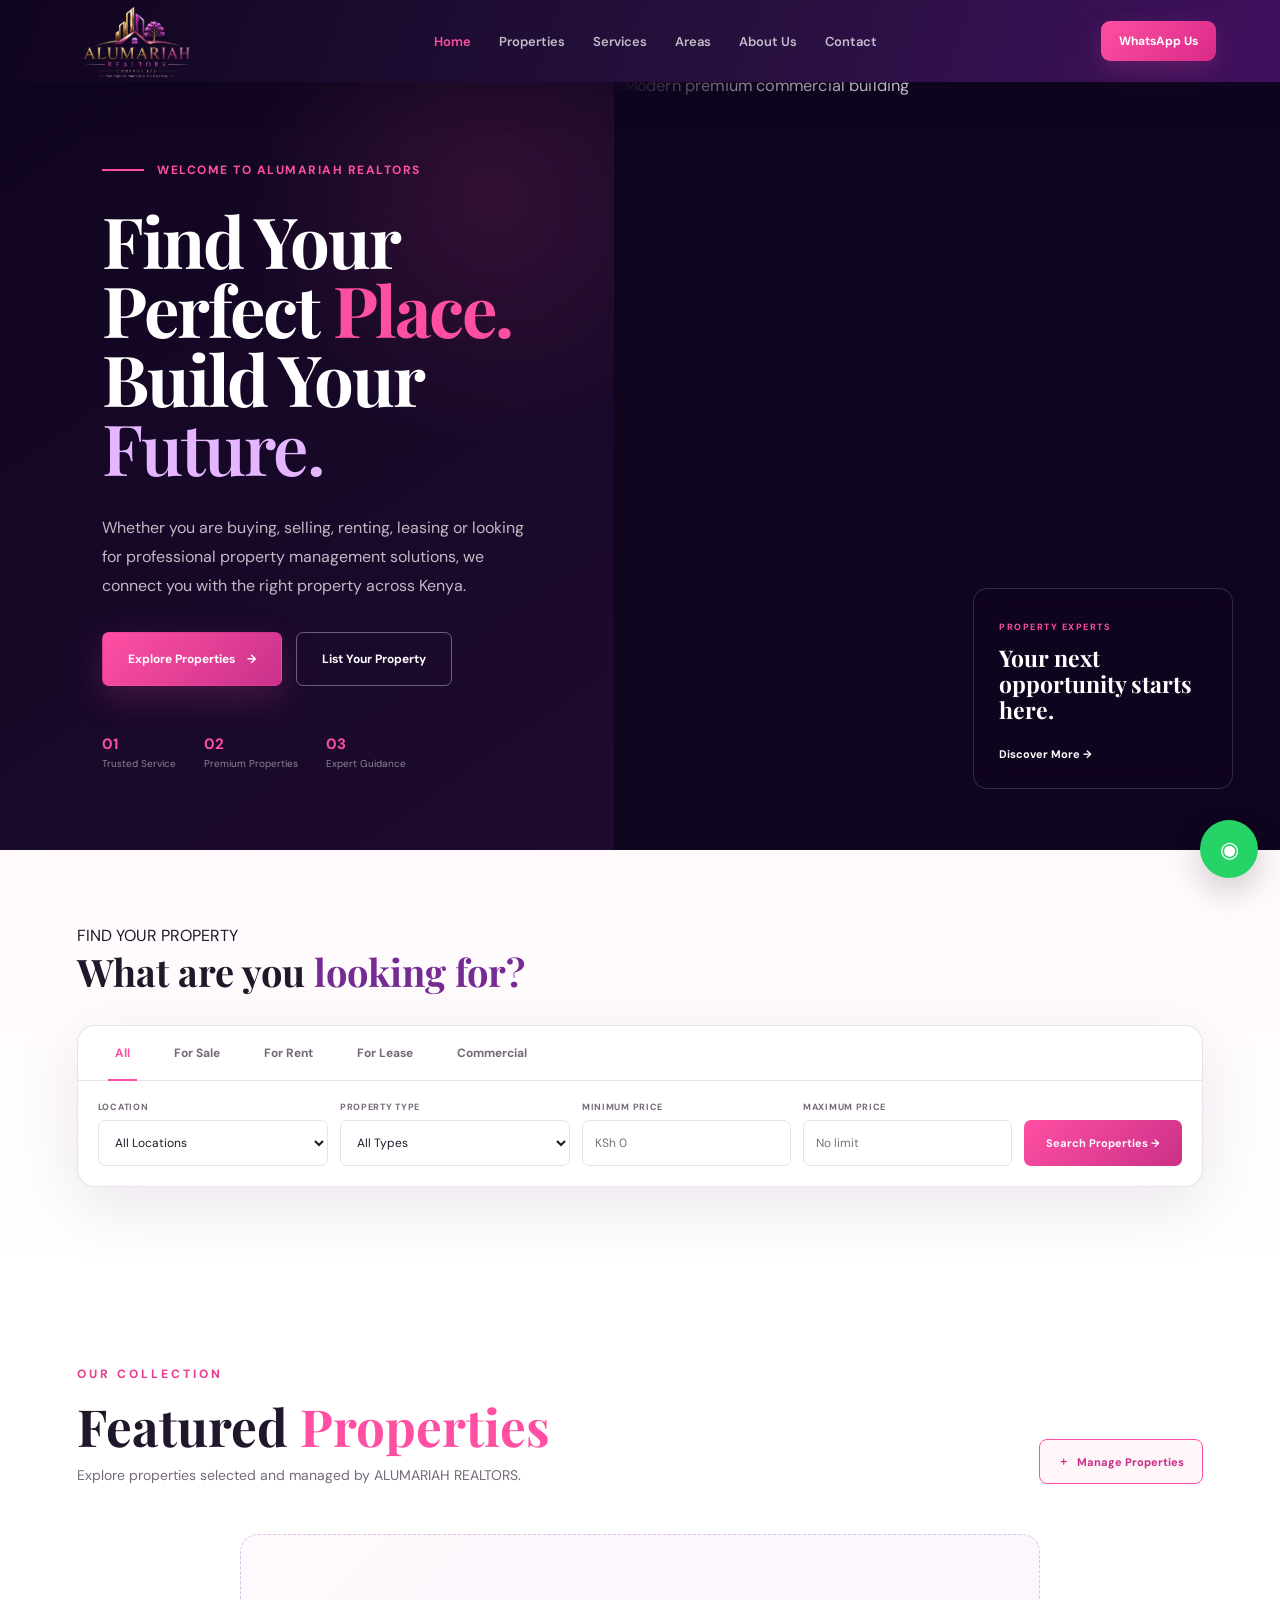
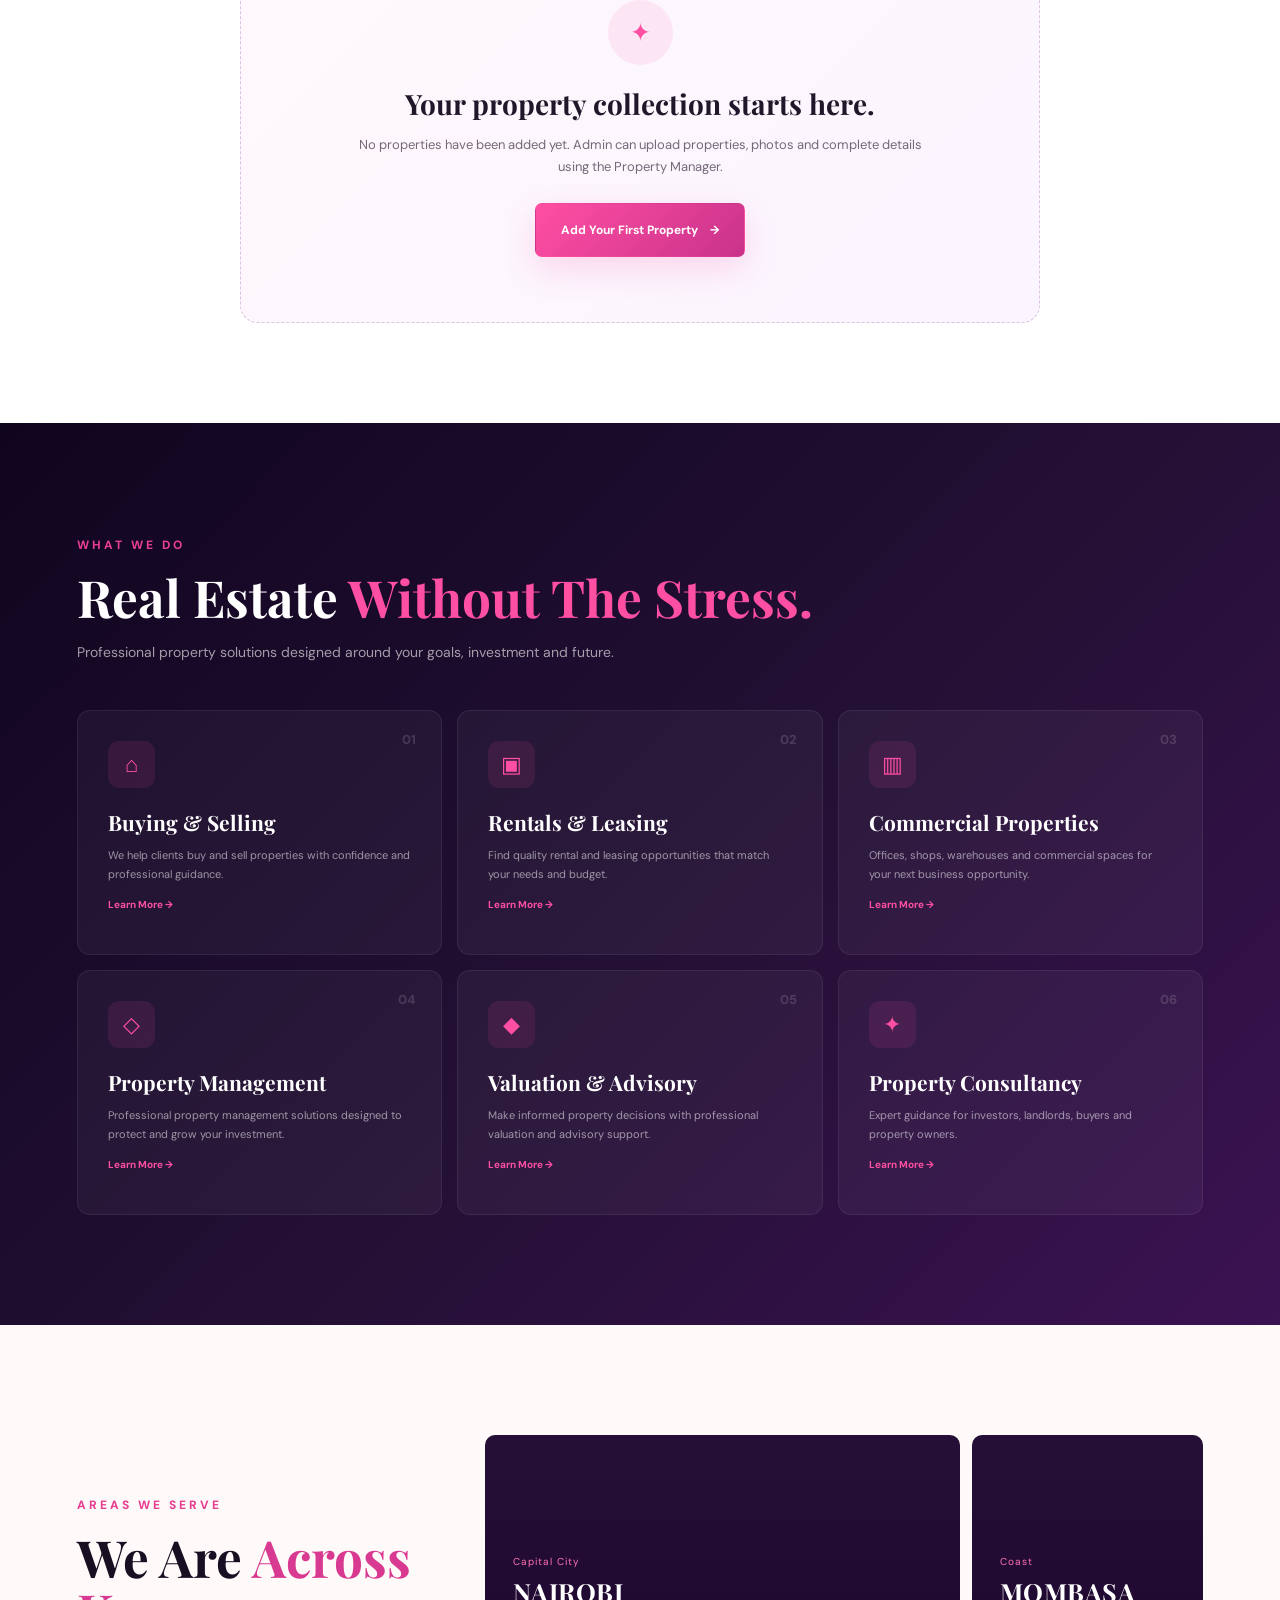
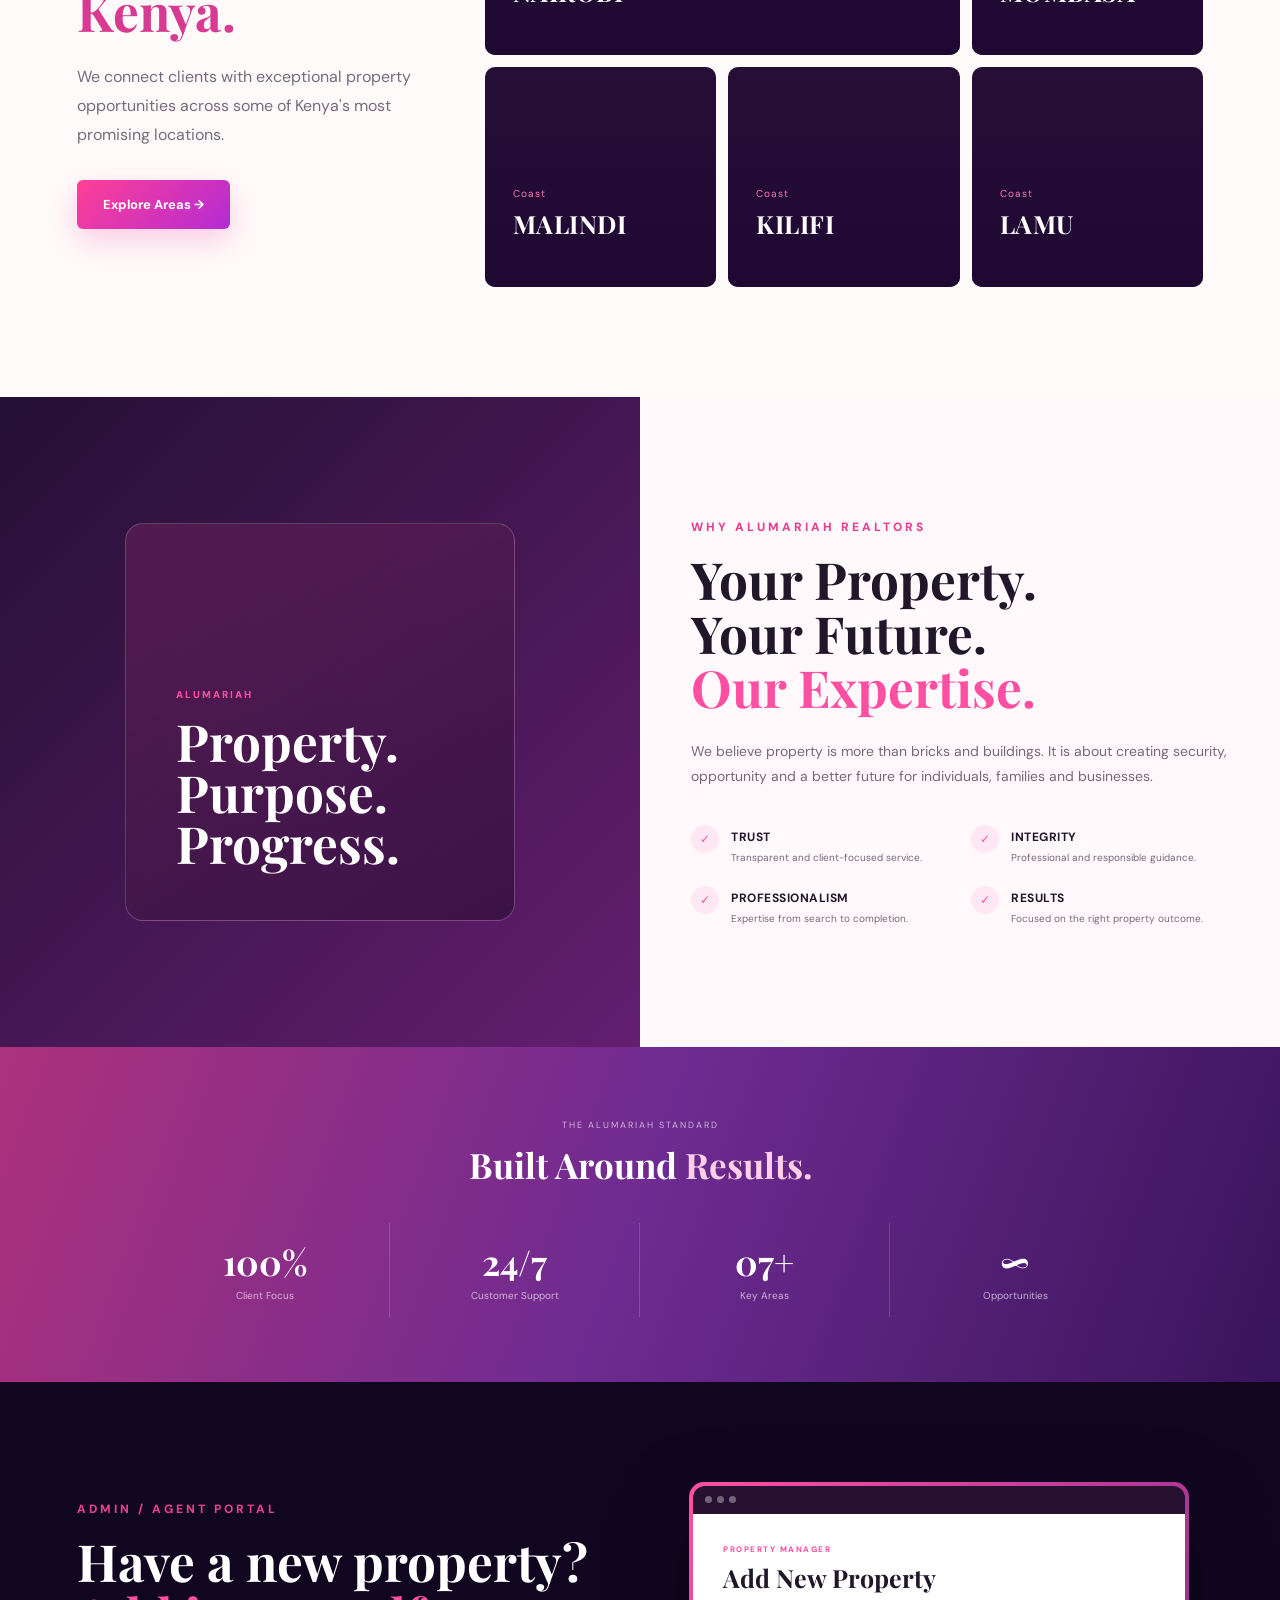
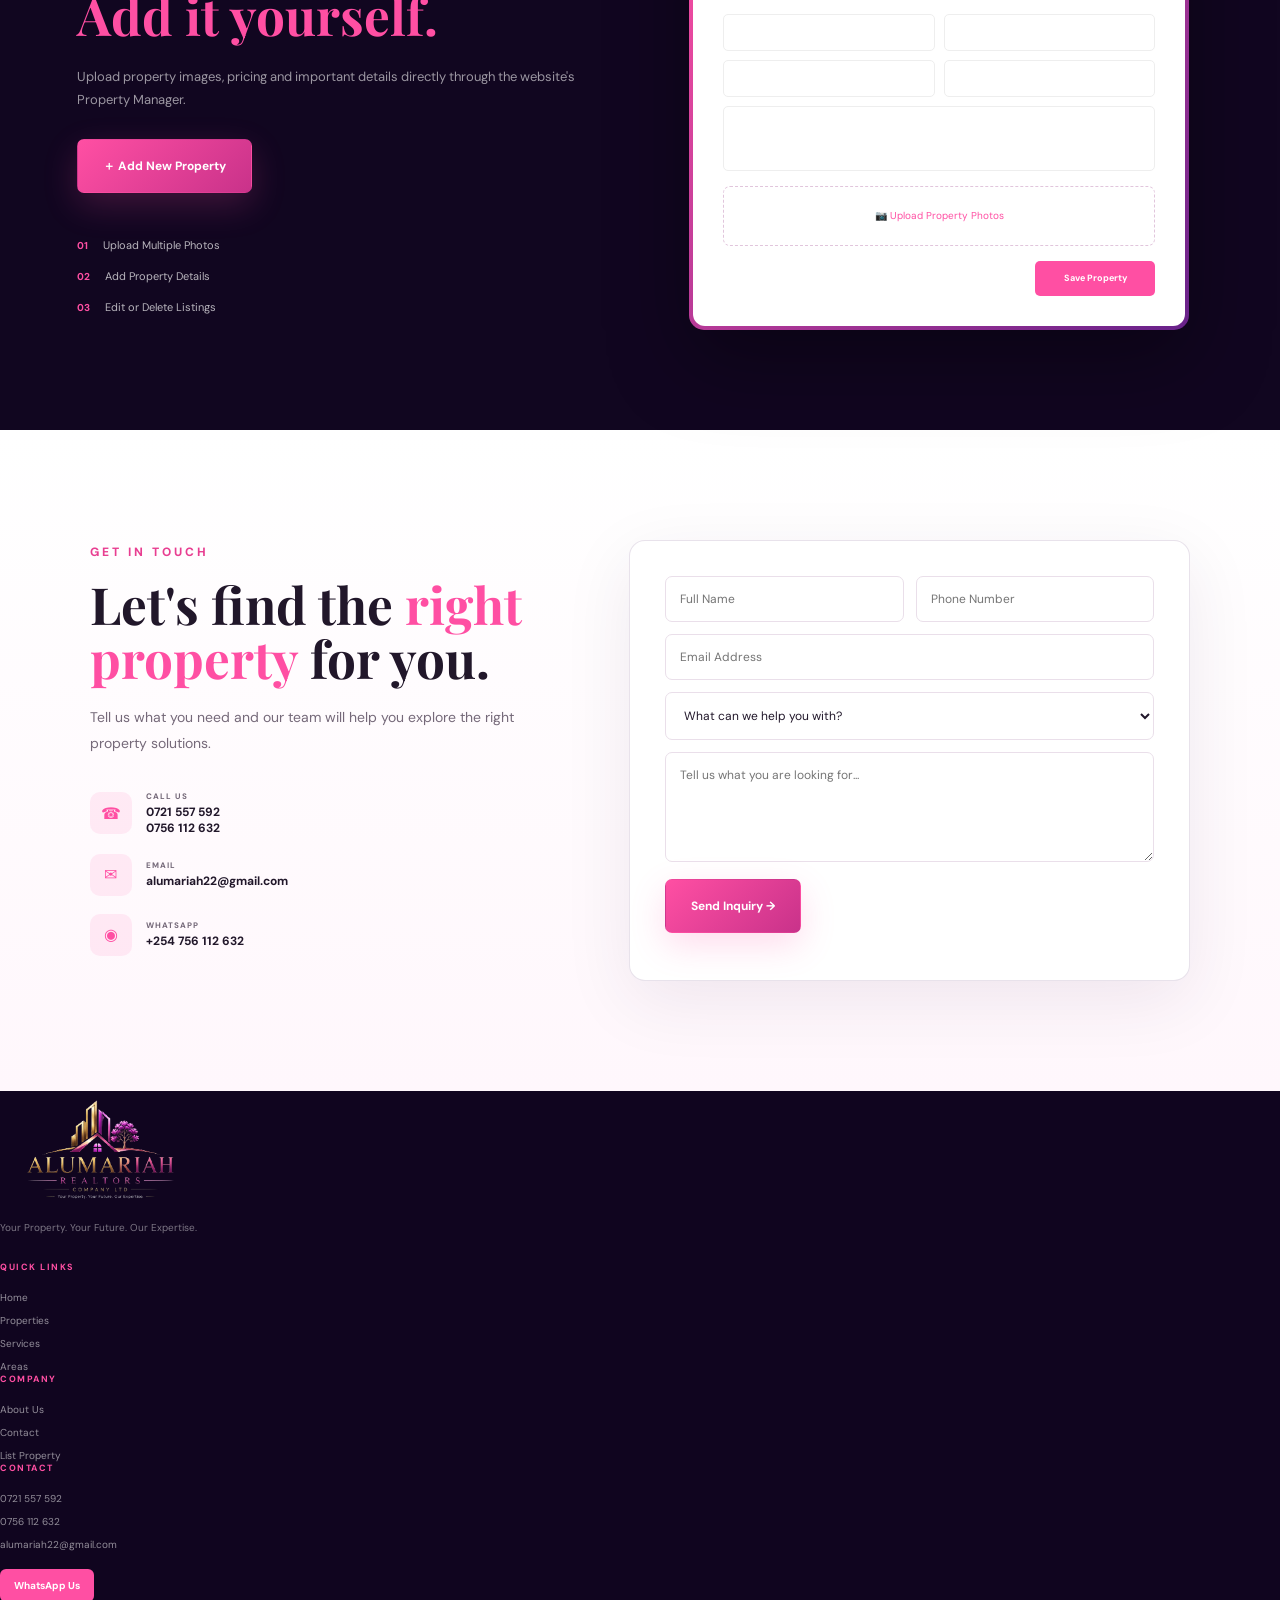
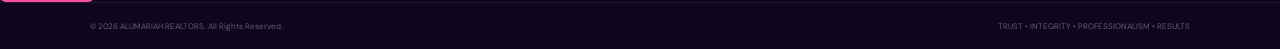
==== index.html @ 4ef28b5b "Add files via upload" ====
<!DOCTYPE html>
<html lang="en">
<head>
    <meta charset="UTF-8">

    <meta name="viewport" content="width=device-width, initial-scale=1.0">

    <meta
        name="description"
        content="ALUMARIAH REALTORS — Your Property. Your Future. Our Expertise."
    >

    <title>ALUMARIAH REALTORS | Premium Real Estate</title>

    <link rel="preconnect" href="https://fonts.googleapis.com">
    <link rel="preconnect" href="https://fonts.gstatic.com" crossorigin>

    <link
        href="https://fonts.googleapis.com/css2?family=DM+Sans:wght@400;500;600;700&family=Playfair+Display:wght@500;600;700&display=swap"
        rel="stylesheet"
    >

    <link rel="stylesheet" href="style.css">
</head>

<body>

<!-- =========================================================
     HEADER
========================================================= -->

<header class="site-header">
  
    <a href="index.html" class="brand-logo">
        <img src="ASSETS/alumariah-logo.png" alt="ALUMARIAH REALTORS">

    </a>

    <nav class="desktop-nav">

        <a href="#home" class="active">Home</a>
        <a href="#properties">Properties</a>
        <a href="#services">Services</a>
        <a href="#areas">Areas</a>
        <a href="#about">About Us</a>
        <a href="#contact">Contact</a>

    </nav>

    <div class="header-actions">

        <a
            href="https://wa.me/254756112632"
            target="_blank"
            class="header-whatsapp"
        >
            WhatsApp Us
        </a>

        <button
            class="menu-button"
            id="menuButton"
            aria-label="Open Menu"
        >
            ☰
        </button>

    </div>

</header>


<!-- MOBILE NAVIGATION -->

<div class="mobile-menu" id="mobileMenu">

    <button class="mobile-close" id="mobileClose">×</button>

    <a href="#home">Home</a>
    <a href="#properties">Properties</a>
    <a href="#services">Services</a>
    <a href="#areas">Areas</a>
    <a href="#about">About Us</a>
    <a href="#contact">Contact</a>

    <button
        class="mobile-admin-button"
        onclick="openAdminPanel()"
    >
        Admin / Manage Properties
    </button>

</div>


<!-- =========================================================
     HERO
========================================================= -->

<main>

<section class="hero" id="home">

    <div class="hero-content">

        <div class="hero-label">
            <span></span>
            WELCOME TO ALUMARIAH REALTORS
        </div>

        <h1>
            Find Your
            <br>
            Perfect <span>Place.</span>
            <br>
            Build Your
            <br>
            <strong>Future.</strong>
        </h1>

        <p>
            Whether you are buying, selling, renting, leasing or looking
            for professional property management solutions, we connect
            you with the right property across Kenya.
        </p>

        <div class="hero-buttons">

            <a href="#properties" class="button button-primary">
                Explore Properties
                <span>→</span>
            </a>

            <a href="#contact" class="button button-outline">
                List Your Property
            </a>

        </div>

        <div class="hero-trust">

            <div>
                <strong>01</strong>
                <span>Trusted Service</span>
            </div>

            <div>
                <strong>02</strong>
                <span>Premium Properties</span>
            </div>

            <div>
                <strong>03</strong>
                <span>Expert Guidance</span>
            </div>

        </div>

    </div>


    <div class="hero-image">

        <!--
            This is the premium hero building image.

            You can later replace the URL with:
            ASSETS/hero-industrial.jpg
        -->

        <img
            src="https://images.unsplash.com/photo-1486406146926-c627a92ad1ab?auto=format&fit=crop&w=1800&q=90"
            alt="Modern premium commercial building"
        >

        <div class="hero-image-overlay"></div>

        <div class="hero-image-card">

            <span>PROPERTY EXPERTS</span>

            <strong>
                Your next
                <br>
                opportunity starts here.
            </strong>

            <a href="#properties">
                Discover More →
            </a>

        </div>

    </div>

</section>


<!-- =========================================================
     SEARCH
========================================================= -->

<section class="search-section">

    <div class="search-heading">

        <span>FIND YOUR PROPERTY</span>

        <h2>
            What are you
            <em>looking for?</em>
        </h2>

    </div>

    <div class="search-box">

        <div class="search-tabs">

            <button class="search-tab active" data-mode="all">
                All
            </button>

            <button class="search-tab" data-mode="sale">
                For Sale
            </button>

            <button class="search-tab" data-mode="rent">
                For Rent
            </button>

            <button class="search-tab" data-mode="lease">
                For Lease
            </button>

            <button class="search-tab" data-mode="commercial">
                Commercial
            </button>

        </div>

        <div class="search-fields">

            <div class="field">

                <label>Location</label>

                <select id="searchLocation">

                    <option value="">All Locations</option>

                    <option>Nairobi</option>
                    <option>Mombasa</option>
                    <option>Malindi</option>
                    <option>Kilifi</option>
                    <option>Lamu</option>
                    <option>Loitoktok</option>
                    <option>Machakos</option>

                </select>

            </div>


            <div class="field">

                <label>Property Type</label>

                <select id="searchType">

                    <option value="">All Types</option>

                    <option>Residential</option>
                    <option>Apartment</option>
                    <option>Commercial</option>
                    <option>Land</option>
                    <option>Office</option>
                    <option>Warehouse</option>

                </select>

            </div>


            <div class="field">

                <label>Minimum Price</label>

                <input
                    type="number"
                    id="searchMinPrice"
                    placeholder="KSh 0"
                >

            </div>


            <div class="field">

                <label>Maximum Price</label>

                <input
                    type="number"
                    id="searchMaxPrice"
                    placeholder="No limit"
                >

            </div>


            <button
                class="search-button"
                onclick="runSearch()"
            >
                Search Properties
                <span>→</span>
            </button>

        </div>

    </div>

</section>


<!-- =========================================================
     PROPERTIES
========================================================= -->

<section class="properties-section" id="properties">

    <div class="section-top">

        <div>

            <div class="section-label">
                OUR COLLECTION
            </div>

            <h2>
                Featured
                <span>Properties</span>
            </h2>

            <p>
                Explore properties selected and managed by
                ALUMARIAH REALTORS.
            </p>

        </div>

        <button
            class="admin-button"
            onclick="openAdminPanel()"
        >
            <span>＋</span>
            Manage Properties
        </button>

    </div>


    <!-- PROPERTY GRID -->

    <div
        class="property-grid"
        id="propertyGrid"
    ></div>


    <!-- EMPTY STATE -->

    <div
        class="empty-properties"
        id="emptyProperties"
    >

        <div class="empty-icon">
            ✦
        </div>

        <h3>
            Your property collection starts here.
        </h3>

        <p>
            No properties have been added yet.
            Admin can upload properties, photos and
            complete details using the Property Manager.
        </p>

        <button
            class="button button-primary"
            onclick="openAdminPanel()"
        >
            Add Your First Property
            <span>→</span>
        </button>

    </div>

</section>


<!-- =========================================================
     SERVICES
========================================================= -->

<section class="services-section" id="services">

    <div class="section-intro">

        <div class="section-label">
            WHAT WE DO
        </div>

        <h2>
            Real Estate
            <span>Without The Stress.</span>
        </h2>

        <p>
            Professional property solutions designed around
            your goals, investment and future.
        </p>

    </div>


    <div class="services-grid">

        <article class="service-card">

            <div class="service-number">01</div>

            <div class="service-icon">⌂</div>

            <h3>Buying & Selling</h3>

            <p>
                We help clients buy and sell properties
                with confidence and professional guidance.
            </p>

            <a href="#contact">
                Learn More →
            </a>

        </article>


        <article class="service-card">

            <div class="service-number">02</div>

            <div class="service-icon">▣</div>

            <h3>Rentals & Leasing</h3>

            <p>
                Find quality rental and leasing opportunities
                that match your needs and budget.
            </p>

            <a href="#contact">
                Learn More →
            </a>

        </article>


        <article class="service-card">

            <div class="service-number">03</div>

            <div class="service-icon">▥</div>

            <h3>Commercial Properties</h3>

            <p>
                Offices, shops, warehouses and commercial
                spaces for your next business opportunity.
            </p>

            <a href="#contact">
                Learn More →
            </a>

        </article>


        <article class="service-card">

            <div class="service-number">04</div>

            <div class="service-icon">◇</div>

            <h3>Property Management</h3>

            <p>
                Professional property management solutions
                designed to protect and grow your investment.
            </p>

            <a href="#contact">
                Learn More →
            </a>

        </article>


        <article class="service-card">

            <div class="service-number">05</div>

            <div class="service-icon">◆</div>

            <h3>Valuation & Advisory</h3>

            <p>
                Make informed property decisions with
                professional valuation and advisory support.
            </p>

            <a href="#contact">
                Learn More →
            </a>

        </article>


        <article class="service-card">

            <div class="service-number">06</div>

            <div class="service-icon">✦</div>

            <h3>Property Consultancy</h3>

            <p>
                Expert guidance for investors, landlords,
                buyers and property owners.
            </p>

            <a href="#contact">
                Learn More →
            </a>

        </article>

    </div>

</section>

<!-- =========================
     AREAS WE SERVE
========================= -->
<section class="areas-section" id="areas">

    <div class="areas-intro">
        <span class="section-label">AREAS WE SERVE</span>

        <h2>
            We Are <span>Across Kenya.</span>
        </h2>

        <p>
            We connect clients with exceptional property opportunities
            across some of Kenya's most promising locations.
        </p>

        <a href="#contact" class="pink-btn">
            Explore Areas →
        </a>
    </div>


    <div class="areas-grid">

        <!-- NAIROBI -->
        <a href="#properties"
           class="area-card area-nairobi">

            <div class="area-overlay"></div>

            <div class="area-content">
                <small>Capital City</small>
                <h3>NAIROBI</h3>
                <span>Explore Properties →</span>
            </div>

        </a>


        <!-- MOMBASA -->
        <a href="#properties"
           class="area-card area-mombasa">

            <div class="area-overlay"></div>

            <div class="area-content">
                <small>Coast</small>
                <h3>MOMBASA</h3>
                <span>Explore Properties →</span>
            </div>

        </a>


        <!-- MALINDI -->
        <a href="#properties"
           class="area-card area-malindi">

            <div class="area-overlay"></div>

            <div class="area-content">
                <small>Coast</small>
                <h3>MALINDI</h3>
                <span>Explore Properties →</span>
            </div>

        </a>


        <!-- KILIFI -->
        <a href="#properties"
           class="area-card area-kilifi">

            <div class="area-overlay"></div>

            <div class="area-content">
                <small>Coast</small>
                <h3>KILIFI</h3>
                <span>Explore Properties →</span>
            </div>

        </a>


        <!-- LAMU -->
        <a href="#properties"
           class="area-card area-lamu">

            <div class="area-overlay"></div>

            <div class="area-content">
                <small>Coast</small>
                <h3>LAMU</h3>
                <span>Explore Properties →</span>
            </div>

        </a>


    </div>

</section>
<!-- =========================================================
     WHY US
========================================================= -->

<section class="why-section" id="about">

    <div class="why-visual">

        <div class="visual-box">

            <span>ALUMARIAH</span>

            <strong>
                Property.
                <br>
                Purpose.
                <br>
                Progress.
            </strong>

        </div>

    </div>


    <div class="why-copy">

        <div class="section-label">
            WHY ALUMARIAH REALTORS
        </div>

        <h2>
            Your Property.
            <br>
            Your Future.
            <br>
            <span>Our Expertise.</span>
        </h2>

        <p>
            We believe property is more than bricks and buildings.
            It is about creating security, opportunity and a better
            future for individuals, families and businesses.
        </p>


        <div class="values">

            <div class="value">

                <div class="value-check">✓</div>

                <div>
                    <strong>Trust</strong>
                    <p>
                        Transparent and client-focused service.
                    </p>
                </div>

            </div>


            <div class="value">

                <div class="value-check">✓</div>

                <div>
                    <strong>Integrity</strong>
                    <p>
                        Professional and responsible guidance.
                    </p>
                </div>

            </div>


            <div class="value">

                <div class="value-check">✓</div>

                <div>
                    <strong>Professionalism</strong>
                    <p>
                        Expertise from search to completion.
                    </p>
                </div>

            </div>


            <div class="value">

                <div class="value-check">✓</div>

                <div>
                    <strong>Results</strong>
                    <p>
                        Focused on the right property outcome.
                    </p>
                </div>

            </div>

        </div>

    </div>

</section>


<!-- =========================================================
     STATS
========================================================= -->

<section class="stats-section">

    <div class="stats-heading">

        <span>THE ALUMARIAH STANDARD</span>

        <h2>
            Built Around
            <em>Results.</em>
        </h2>

    </div>


    <div class="stats-grid">

        <div>
            <strong>100%</strong>
            <span>Client Focus</span>
        </div>

        <div>
            <strong>24/7</strong>
            <span>Customer Support</span>
        </div>

        <div>
            <strong>07+</strong>
            <span>Key Areas</span>
        </div>

        <div>
            <strong>∞</strong>
            <span>Opportunities</span>
        </div>

    </div>

</section>


<!-- =========================================================
     ADMIN CTA
========================================================= -->

<section class="admin-section">

    <div class="admin-copy">

        <div class="section-label">
            ADMIN / AGENT PORTAL
        </div>

        <h2>
            Have a new property?
            <span>Add it yourself.</span>
        </h2>

        <p>
            Upload property images, pricing and important details
            directly through the website's Property Manager.
        </p>

        <button
            class="button button-primary"
            onclick="openAdminPanel()"
        >
            ＋ Add New Property
        </button>

        <div class="admin-features">

            <div>
                <strong>01</strong>
                <span>Upload Multiple Photos</span>
            </div>

            <div>
                <strong>02</strong>
                <span>Add Property Details</span>
            </div>

            <div>
                <strong>03</strong>
                <span>Edit or Delete Listings</span>
            </div>

        </div>

    </div>


    <div class="admin-preview">

        <div class="admin-window">

            <div class="window-top">

                <span></span>
                <span></span>
                <span></span>

            </div>

            <div class="window-content">

                <div class="fake-label">
                    PROPERTY MANAGER
                </div>

                <h3>
                    Add New Property
                </h3>

                <div class="fake-fields">

                    <div></div>
                    <div></div>
                    <div></div>
                    <div></div>
                    <div class="wide"></div>

                </div>

                <div class="fake-upload">
                    📷 Upload Property Photos
                </div>

                <div class="fake-button">
                    Save Property
                </div>

            </div>

        </div>

    </div>

</section>


<!-- =========================================================
     CONTACT
========================================================= -->

<section class="contact-section" id="contact">

    <div class="contact-copy">

        <div class="section-label">
            GET IN TOUCH
        </div>

        <h2>
            Let's find the
            <span>right property</span>
            for you.
        </h2>

        <p>
            Tell us what you need and our team will help
            you explore the right property solutions.
        </p>


        <div class="contact-details">

            <div>

                <span>☎</span>

                <div>
                    <small>CALL US</small>

                    <strong>
                        0721 557 592
                        <br>
                        0756 112 632
                    </strong>
                </div>

            </div>


            <div>

                <span>✉</span>

                <div>
                    <small>EMAIL</small>

                    <strong>
                        alumariah22@gmail.com
                    </strong>
                </div>

            </div>


            <div>

                <span>◉</span>

                <div>
                    <small>WHATSAPP</small>

                    <strong>
                        +254 756 112 632
                    </strong>
                </div>

            </div>

        </div>

    </div>


    <form class="contact-form" id="contactForm">

        <div class="form-two">

            <input
                type="text"
                id="contactName"
                placeholder="Full Name"
                required
            >

            <input
                type="tel"
                id="contactPhone"
                placeholder="Phone Number"
                required
            >

        </div>


        <input
            type="email"
            id="contactEmail"
            placeholder="Email Address"
        >


        <select id="contactNeed">

            <option value="">
                What can we help you with?
            </option>

            <option>Buying Property</option>
            <option>Selling Property</option>
            <option>Renting Property</option>
            <option>Leasing Property</option>
            <option>Commercial Property</option>
            <option>Property Management</option>
            <option>Listing My Property</option>

        </select>


        <textarea
            id="contactMessage"
            rows="5"
            placeholder="Tell us what you are looking for..."
        ></textarea>


        <button
            type="submit"
            class="button button-primary"
        >
            Send Inquiry →
        </button>

        <small id="contactStatus"></small>

    </form>

</section>

</main>


<!-- =========================================================
     FOOTER
========================================================= -->

<footer class="footer">

    <div class="footer-brand">

        <a href="index.html" class="footer-logo">
            <img 
                src="ASSETS/alumariah-logo.png" 
                alt="ALUMARIAH REALTORS COMPANY LTD"
            >
        </a>
    
        <p class="footer-tagline">
            Your Property. Your Future. Our Expertise.
        </p>
    
    </div>

        <div class="footer-column">

            <h4>QUICK LINKS</h4>

            <a href="#home">Home</a>
            <a href="#properties">Properties</a>
            <a href="#services">Services</a>
            <a href="#areas">Areas</a>

        </div>


        <div class="footer-column">

            <h4>COMPANY</h4>

            <a href="#about">About Us</a>
            <a href="#contact">Contact</a>
            <a href="#contact">List Property</a>

        </div>


        <div class="footer-column">

            <h4>CONTACT</h4>

            <p>0721 557 592</p>
            <p>0756 112 632</p>
            <p>alumariah22@gmail.com</p>

            <a
                href="https://wa.me/254756112632"
                target="_blank"
                class="footer-whatsapp"
            >
                WhatsApp Us
            </a>

        </div>

    </div>


    <div class="footer-bottom">

        <span>
            © 2026 ALUMARIAH REALTORS. All Rights Reserved.
        </span>

        <span>
            TRUST • INTEGRITY • PROFESSIONALISM • RESULTS
        </span>

    </div>

</footer>


<!-- =========================================================
     ADMIN PROPERTY MODAL
========================================================= -->

<div class="modal" id="adminModal">

    <div class="admin-modal">

        <button
            class="modal-close"
            onclick="closeAdminPanel()"
        >
            ×
        </button>


        <div class="modal-header">

            <div class="section-label">
                ADMIN / AGENT
            </div>

            <h2>
                Property
                <span>Manager</span>
            </h2>

            <p>
                Add and manage properties displayed on your website.
            </p>

        </div>


        <div class="admin-tabs">

            <button
                class="admin-tab active"
                id="addTab"
                onclick="showAddProperty()"
            >
                Add Property
            </button>

            <button
                class="admin-tab"
                id="manageTab"
                onclick="showManageProperties()"
            >
                Manage Listings
            </button>

        </div>


        <!-- ADD PROPERTY -->

        <div id="addPropertyArea">

            <form id="propertyForm">

                <div class="form-row">

                    <div class="form-group">

                        <label>Property Title *</label>

                        <input
                            type="text"
                            id="propertyTitle"
                            placeholder="e.g. Luxury 3 Bedroom Apartment"
                            required
                        >

                    </div>


                    <div class="form-group">

                        <label>Location *</label>

                        <input
                            type="text"
                            id="propertyLocation"
                            placeholder="e.g. Karen, Nairobi"
                            required
                        >

                    </div>

                </div>


                <div class="form-row">

                    <div class="form-group">

                        <label>Listing Type *</label>

                        <select id="propertyStatus" required>

                            <option value="For Sale">
                                For Sale
                            </option>

                            <option value="For Rent">
                                For Rent
                            </option>

                            <option value="For Lease">
                                For Lease
                            </option>

                            <option value="Land For Sale">
                                Land For Sale
                            </option>

                        </select>

                    </div>


                    <div class="form-group">

                        <label>Property Type *</label>

                        <select id="propertyType" required>

                            <option value="Residential">
                                Residential
                            </option>

                            <option value="Apartment">
                                Apartment
                            </option>

                            <option value="Commercial">
                                Commercial
                            </option>

                            <option value="Land">
                                Land
                            </option>

                            <option value="Office">
                                Office
                            </option>

                            <option value="Warehouse">
                                Warehouse
                            </option>

                        </select>

                    </div>

                </div>


                <div class="form-row three">

                    <div class="form-group">

                        <label>Price (KSh) *</label>

                        <input
                            type="number"
                            id="propertyPrice"
                            placeholder="8000000"
                            required
                        >

                    </div>


                    <div class="form-group">

                        <label>Bedrooms</label>

                        <input
                            type="number"
                            id="propertyBeds"
                            placeholder="2"
                            min="0"
                        >

                    </div>


                    <div class="form-group">

                        <label>Bathrooms</label>

                        <input
                            type="number"
                            id="propertyBaths"
                            placeholder="2"
                            min="0"
                        >

                    </div>

                </div>


                <div class="form-group">

                    <label>Property Size</label>

                    <input
                        type="text"
                        id="propertySize"
                        placeholder="e.g. 1,500 sq ft"
                    >

                </div>


                <div class="form-group">

                    <label>Description *</label>

                    <textarea
                        id="propertyDescription"
                        rows="5"
                        placeholder="Write a detailed description of the property..."
                        required
                    ></textarea>

                </div>


                <!-- IMAGE UPLOAD -->

                <div class="form-group">

                    <label>
                        Property Photos *
                    </label>

                    <label class="upload-area">

                        <input
                            type="file"
                            id="propertyImages"
                            accept="image/*"
                            multiple
                        >

                        <span class="upload-icon">
                            ＋
                        </span>

                        <strong>
                            Upload Property Photos
                        </strong>

                        <small>
                            You can select multiple images
                        </small>

                    </label>

                </div>


                <!-- IMAGE PREVIEW -->

                <div
                    class="image-preview"
                    id="imagePreview"
                ></div>


                <div class="form-actions">

                    <button
                        type="button"
                        class="cancel-button"
                        onclick="closeAdminPanel()"
                    >
                        Cancel
                    </button>

                    <button
                        type="submit"
                        class="button button-primary"
                    >
                        Save Property →
                    </button>

                </div>

                <div
                    class="form-message"
                    id="propertyMessage"
                ></div>

            </form>

        </div>


        <!-- MANAGE LISTINGS -->

        <div
            id="managePropertyArea"
            class="manage-property-area"
        >

            <div id="adminPropertyList"></div>

        </div>

    </div>

</div>


<!-- =========================================================
     PROPERTY DETAILS MODAL
========================================================= -->

<div class="modal" id="propertyDetailsModal">

    <div class="property-modal">

        <button
            class="modal-close"
            onclick="closePropertyDetails()"
        >
            ×
        </button>


        <div
            class="property-gallery"
            id="propertyGallery"
        ></div>


        <div class="property-details-content">

            <span
                class="property-status"
                id="detailStatus"
            ></span>

            <h2 id="detailTitle"></h2>

            <p
                class="detail-location"
                id="detailLocation"
            ></p>

            <div
                class="detail-price"
                id="detailPrice"
            ></div>


            <div
                class="detail-features"
                id="detailFeatures"
            ></div>


            <p
                class="detail-description"
                id="detailDescription"
            ></p>


            <div class="detail-actions">

                <a
                    href="#"
                    target="_blank"
                    class="button button-primary"
                    id="detailWhatsApp"
                >
                    WhatsApp Enquiry
                    <span>→</span>
                </a>

                <a
                    href="tel:+254721557592"
                    class="button button-outline dark-outline"
                >
                    Call Agent
                </a>

            </div>

        </div>

    </div>

</div>


<!-- =========================================================
     MOBILE WHATSAPP
========================================================= -->

<a
    href="https://wa.me/254721557592"
    target="_blank"
    class="floating-whatsapp"
>
    <span>◉</span>
    <small>WhatsApp</small>
</a>


<script src="script.js"></script>

</body>
</html>
---- style.css ----
/* =========================================================
   ALUMARIAH REALTORS
   PREMIUM PINK + PURPLE THEME
========================================================= */

:root {

    --purple-dark: #10051f;
    --purple: #42105f;
    --purple-light: #752b91;

    --pink: #ff4fa3;
    --pink-light: #ff8ac4;

    --lavender: #d8b4fe;

    --white: #ffffff;
    --cream: #fff9fc;

    --text: #21172a;
    --muted: #756979;

    --border: rgba(66, 16, 95, 0.12);

    --shadow:
        0 20px 60px rgba(24, 5, 39, 0.12);

    --radius: 18px;
}


/* =========================================================
   RESET
========================================================= */

* {
    margin: 0;
    padding: 0;
    box-sizing: border-box;
}

html {
    scroll-behavior: smooth;
}

body {
    font-family: "DM Sans", sans-serif;
    background: var(--cream);
    color: var(--text);
    overflow-x: hidden;
}

img {
    max-width: 100%;
}

button,
input,
select,
textarea {
    font: inherit;
}

button {
    cursor: pointer;
}

a {
    text-decoration: none;
    color: inherit;
}


/* =========================================================
   HEADER
========================================================= */

.site-header {

    position: sticky;
    top: 0;
    z-index: 1000;

    height: 82px;

    padding: 0 5%;

    display: flex;
    align-items: center;
    justify-content: space-between;

    background:
        linear-gradient(
            110deg,
            #10051f,
            #25103c 55%,
            #40105e
        );

    color: white;

    box-shadow:
        0 10px 40px rgba(16, 5, 31, 0.2);
}


.brand {

    display: flex;
    align-items: center;
    gap: 12px;

    min-width: 250px;
}


.brand-mark {

    width: 46px;
    height: 46px;

    display: grid;
    place-items: center;

    border: 1px solid rgba(255, 79, 163, 0.8);

    border-radius: 14px;

    color: var(--pink);

    font-size: 25px;

    background:
        rgba(255, 79, 163, 0.08);
}


.brand-text {

    display: flex;
    flex-direction: column;
}


.brand-text strong {

    font-size: 17px;
    letter-spacing: 1px;
}


.brand-text > span {

    color: var(--pink);

    font-size: 12px;
    font-weight: 700;

    letter-spacing: 2px;
}


.brand-text small {

    color: rgba(255,255,255,.58);

    font-size: 8px;

    margin-top: 3px;
}


.desktop-nav {

    display: flex;
    align-items: center;
    gap: 28px;
}


.desktop-nav a {

    color: rgba(255,255,255,.72);

    font-size: 13px;
    font-weight: 600;

    transition: .25s ease;
}


.desktop-nav a:hover,
.desktop-nav a.active {

    color: var(--pink);
}


.header-actions {

    display: flex;
    align-items: center;
    gap: 15px;
}


.header-whatsapp {

    padding: 12px 18px;

    border-radius: 9px;

    background:
        linear-gradient(
            135deg,
            var(--pink),
            #d82b88
        );

    color: white;

    font-size: 12px;
    font-weight: 700;

    box-shadow:
        0 8px 25px rgba(255,79,163,.2);
}


.menu-button {

    display: none;

    border: 0;

    background: transparent;

    color: white;

    font-size: 28px;
}


/* =========================================================
   MOBILE MENU
========================================================= */

.mobile-menu {

    position: fixed;
    inset: 0;

    z-index: 2000;

    display: flex;
    flex-direction: column;
    align-items: center;
    justify-content: center;

    gap: 24px;

    background:
        linear-gradient(
            135deg,
            #10051f,
            #42105f
        );

    transform: translateX(100%);

    transition: .35s ease;
}


.mobile-menu.open {
    transform: translateX(0);
}


.mobile-menu a {

    color: white;

    font-size: 22px;
    font-weight: 600;
}


.mobile-close {

    position: absolute;
    top: 25px;
    right: 25px;

    border: 0;

    background: none;

    color: white;

    font-size: 35px;
}


.mobile-admin-button {

    margin-top: 15px;

    padding: 15px 22px;

    border: 1px solid var(--pink);

    border-radius: 8px;

    background: transparent;

    color: var(--pink);

    font-weight: 700;
}


/* =========================================================
   HERO
========================================================= */

.hero {

    min-height: 720px;

    display: grid;

    grid-template-columns: 48% 52%;

    background: var(--purple-dark);

    color: white;

    overflow: hidden;
}


.hero-content {

    position: relative;
    z-index: 2;

    display: flex;
    flex-direction: column;
    justify-content: center;

    padding:
        80px
        6vw
        80px
        8vw;

    background:
        radial-gradient(
            circle at 80% 15%,
            rgba(255,79,163,.12),
            transparent 30%
        ),
        linear-gradient(
            145deg,
            #10051f,
            #1e0b30
        );
}


.hero-label {

    display: flex;
    align-items: center;
    gap: 13px;

    color: var(--pink);

    font-size: 12px;
    font-weight: 700;

    letter-spacing: 1.5px;

    margin-bottom: 28px;
}


.hero-label span {

    width: 42px;
    height: 2px;

    background: var(--pink);
}


.hero h1 {

    font-family: "Playfair Display", serif;

    font-size: clamp(
        48px,
        5.5vw,
        78px
    );

    line-height: .98;

    letter-spacing: -2px;
}


.hero h1 span {

    color: var(--pink);
}


.hero h1 strong {

    color: #e5b6ff;

    font-weight: 600;
}


.hero-content > p {

    max-width: 620px;

    margin-top: 32px;

    color: rgba(255,255,255,.72);

    font-size: 16px;

    line-height: 1.8;
}


.hero-buttons {

    display: flex;

    gap: 14px;

    margin-top: 32px;
}


.button {

    min-height: 54px;

    padding: 0 25px;

    display: inline-flex;

    align-items: center;
    justify-content: center;

    gap: 12px;

    border-radius: 7px;

    border: 1px solid transparent;

    font-size: 12px;
    font-weight: 700;

    transition: .3s ease;
}


.button-primary {

    color: white;

    background:
        linear-gradient(
            135deg,
            var(--pink),
            #c9328a
        );

    box-shadow:
        0 12px 35px rgba(255,79,163,.2);
}


.button-primary:hover {

    transform: translateY(-3px);

    box-shadow:
        0 18px 40px rgba(255,79,163,.3);
}


.button-outline {

    border-color:
        rgba(255,255,255,.35);

    color: white;

    background: transparent;
}


.button-outline:hover {

    background: white;

    color: var(--purple-dark);
}


.hero-trust {

    display: flex;

    gap: 28px;

    margin-top: 48px;
}


.hero-trust div {

    display: flex;
    flex-direction: column;

    gap: 3px;
}


.hero-trust strong {

    color: var(--pink);

    font-size: 15px;
}


.hero-trust span {

    color: rgba(255,255,255,.5);

    font-size: 10px;
}


.hero-image {

    position: relative;

    min-height: 720px;

    overflow: hidden;
}


.hero-image img {

    width: 100%;
    height: 100%;

    object-fit: cover;

    display: block;

    transform: scale(1.02);

    transition:
        transform 8s ease;
}


.hero:hover .hero-image img {

    transform: scale(1.07);
}


.hero-image-overlay {

    position: absolute;
    inset: 0;

    background:
        linear-gradient(
            90deg,
            #10051f 0%,
            rgba(16,5,31,.42) 20%,
            transparent 60%
        );
}


.hero-image-card {

    position: absolute;

    right: 7%;
    bottom: 8%;

    width: 260px;

    padding: 25px;

    background:
        rgba(16,5,31,.78);

    backdrop-filter: blur(18px);

    border:
        1px solid rgba(255,255,255,.15);

    border-radius: 14px;
}


.hero-image-card span {

    color: var(--pink);

    font-size: 9px;
    font-weight: 700;

    letter-spacing: 1.5px;
}


.hero-image-card strong {

    display: block;

    margin: 10px 0 18px;

    font-family:
        "Playfair Display",
        serif;

    font-size: 23px;

    line-height: 1.15;
}


.hero-image-card a {

    color: white;

    font-size: 11px;
    font-weight: 700;
}


/* =========================================================
   SEARCH
========================================================= */

.search-section {

    padding:
        75px 6%;

    background:
        linear-gradient(
            180deg,
            #fff9fc,
            #ffffff
        );
}


.search-heading {

    max-width: 1150px;

    margin:
        0 auto 28px;
}


.section-label {

    color: var(--pink);

    font-size: 10px;
    font-weight: 800;

    letter-spacing: 2px;

    text-transform: uppercase;

    margin-bottom: 12px;
}


.search-heading h2 {

    font-family:
        "Playfair Display",
        serif;

    font-size: 38px;
}


.search-heading em {

    color: var(--purple-light);

    font-style: normal;
}


.search-box {

    max-width: 1150px;

    margin: auto;

    border-radius: 18px;

    background: white;

    box-shadow:
        0 20px 70px rgba(45, 10, 65, .1);

    border:
        1px solid var(--border);

    overflow: hidden;
}


.search-tabs {

    display: flex;

    border-bottom:
        1px solid var(--border);

    padding: 0 15px;
}


.search-tab {

    position: relative;

    padding: 19px 22px;

    border: 0;

    background: transparent;

    color: var(--muted);

    font-size: 12px;
    font-weight: 700;
}


.search-tab.active {

    color: var(--pink);
}


.search-tab.active::after {

    content: "";

    position: absolute;

    left: 15px;
    right: 15px;
    bottom: -1px;

    height: 2px;

    background: var(--pink);
}


.search-fields {

    display: grid;

    grid-template-columns:
        1.1fr
        1.1fr
        1fr
        1fr
        auto;

    gap: 12px;

    padding: 20px;
}


.field {

    display: flex;

    flex-direction: column;

    gap: 7px;
}


.field label {

    color: var(--muted);

    font-size: 9px;
    font-weight: 700;

    text-transform: uppercase;

    letter-spacing: .7px;
}


.field input,
.field select {

    width: 100%;

    height: 46px;

    padding: 0 12px;

    border:
        1px solid #eadfea;

    border-radius: 7px;

    outline: none;

    background: #fff;

    color: var(--text);

    font-size: 12px;
}


.field input:focus,
.field select:focus {

    border-color: var(--pink);
}


.search-button {

    align-self: end;

    height: 46px;

    padding: 0 22px;

    border: 0;

    border-radius: 7px;

    color: white;

    background:
        linear-gradient(
            135deg,
            var(--pink),
            #ca3187
        );

    font-size: 11px;
    font-weight: 700;
}


/* =========================================================
   PROPERTIES
========================================================= */

.properties-section {

    padding:
        100px 6%;

    background: #fff;
}


.section-top {

    max-width: 1200px;

    margin: 0 auto 40px;

    display: flex;

    align-items: flex-end;

    justify-content: space-between;

    gap: 30px;
}


.section-top h2,
.section-intro h2,
.areas-copy h2,
.why-copy h2,
.admin-copy h2,
.contact-copy h2 {

    font-family:
        "Playfair Display",
        serif;

    font-size: clamp(35px, 4vw, 52px);

    line-height: 1.05;
}


.section-top h2 span,
.section-intro h2 span,
.areas-copy h2 span,
.why-copy h2 span,
.admin-copy h2 span,
.contact-copy h2 span {

    color: var(--pink);
}


.section-top p {

    color: var(--muted);

    margin-top: 12px;

    font-size: 14px;
}


.admin-button {

    display: flex;

    align-items: center;

    gap: 8px;

    padding: 14px 18px;

    border:
        1px solid var(--pink);

    border-radius: 8px;

    background:
        rgba(255,79,163,.05);

    color:
        #c92f87;

    font-size: 11px;
    font-weight: 800;

    white-space: nowrap;
}


.property-grid {

    max-width: 1200px;

    margin: auto;

    display: grid;

    grid-template-columns:
        repeat(3, 1fr);

    gap: 22px;
}


.property-card {

    background: white;

    border:
        1px solid var(--border);

    border-radius: 15px;

    overflow: hidden;

    box-shadow:
        0 10px 40px rgba(40,10,60,.06);

    transition: .3s ease;
}


.property-card:hover {

    transform: translateY(-6px);

    box-shadow:
        0 20px 55px rgba(40,10,60,.13);
}


.property-image {

    position: relative;

    height: 245px;

    background:
        linear-gradient(
            135deg,
            #f0d5eb,
            #c9b1db
        );
}


.property-image img {

    width: 100%;
    height: 100%;

    object-fit: cover;
}


.property-badge {

    position: absolute;

    top: 15px;
    left: 15px;

    padding: 7px 10px;

    border-radius: 5px;

    background: var(--pink);

    color: white;

    font-size: 9px;
    font-weight: 800;

    text-transform: uppercase;
}


.property-content {

    padding: 20px;
}


.property-content h3 {

    font-family:
        "Playfair Display",
        serif;

    font-size: 21px;

    line-height: 1.15;
}


.property-location {

    color: var(--muted);

    margin-top: 8px;

    font-size: 11px;
}


.property-price {

    color: var(--pink);

    margin-top: 16px;

    font-size: 18px;
    font-weight: 800;
}


.property-meta {

    display: flex;

    gap: 15px;

    margin-top: 15px;

    padding-top: 14px;

    border-top:
        1px solid #eee6ef;

    color: var(--muted);

    font-size: 10px;
}


.property-actions {

    display: flex;

    gap: 8px;

    margin-top: 17px;
}


.property-actions button,
.property-actions a {

    flex: 1;

    min-height: 40px;

    display: flex;

    align-items: center;
    justify-content: center;

    border-radius: 6px;

    font-size: 10px;
    font-weight: 700;
}


.details-button {

    border:
        1px solid #decfe3;

    background: white;

    color: var(--purple);
}


.property-whatsapp {

    border: 0;

    background: var(--purple);

    color: white;
}


.empty-properties {

    max-width: 800px;

    margin: 50px auto 0;

    padding: 65px 30px;

    text-align: center;

    border:
        1px dashed rgba(117,43,145,.25);

    border-radius: 18px;

    background:
        linear-gradient(
            135deg,
            #fff8fc,
            #faf5ff
        );
}


.empty-icon {

    width: 65px;
    height: 65px;

    margin: 0 auto 20px;

    display: grid;
    place-items: center;

    border-radius: 50%;

    background:
        rgba(255,79,163,.1);

    color: var(--pink);

    font-size: 25px;
}


.empty-properties h3 {

    font-family:
        "Playfair Display",
        serif;

    font-size: 28px;
}


.empty-properties p {

    max-width: 570px;

    margin: 12px auto 25px;

    color: var(--muted);

    font-size: 13px;

    line-height: 1.7;
}


/* =========================================================
   SERVICES
========================================================= */

.services-section {

    padding:
        110px 6%;

    background:
        linear-gradient(
            135deg,
            #10051f,
            #241035 55%,
            #3b1252
        );

    color: white;
}


.section-intro {

    max-width: 1150px;

    margin: auto auto 45px;
}


.section-intro h2 {

    color: white;
}


.section-intro p {

    max-width: 600px;

    margin-top: 16px;

    color: rgba(255,255,255,.6);

    line-height: 1.7;

    font-size: 14px;
}


.services-grid {

    max-width: 1200px;

    margin: auto;

    display: grid;

    grid-template-columns:
        repeat(3, 1fr);

    gap: 15px;
}


.service-card {

    position: relative;

    padding: 30px;

    min-height: 245px;

    overflow: hidden;

    border:
        1px solid rgba(255,255,255,.07);

    border-radius: 13px;

    background:
        rgba(255,255,255,.045);

    transition: .3s ease;
}


.service-card:hover {

    transform: translateY(-5px);

    background:
        rgba(255,79,163,.09);

    border-color:
        rgba(255,79,163,.3);
}


.service-number {

    position: absolute;

    top: 20px;
    right: 25px;

    color: rgba(255,255,255,.15);

    font-size: 13px;
    font-weight: 800;
}


.service-icon {

    width: 47px;
    height: 47px;

    display: grid;
    place-items: center;

    margin-bottom: 20px;

    border-radius: 11px;

    color: var(--pink);

    background:
        rgba(255,79,163,.1);

    font-size: 22px;
}


.service-card h3 {

    font-family:
        "Playfair Display",
        serif;

    font-size: 21px;
}


.service-card p {

    margin-top: 10px;

    color: rgba(255,255,255,.55);

    font-size: 11px;

    line-height: 1.7;
}


.service-card a {

    display: inline-block;

    margin-top: 15px;

    color: var(--pink);

    font-size: 10px;
    font-weight: 700;
}


/* =========================================
   AREAS WE SERVE
========================================= */

.areas-section {
    width: 100%;
    padding: 110px 6%;
    background: #fffafa;

    display: grid;
    grid-template-columns: 0.8fr 1.7fr;
    gap: 70px;

    align-items: center;
}


/* LEFT SIDE */

.areas-intro {
    max-width: 480px;
}

.section-label {
    display: inline-block;

    color: #e83e91;

    font-size: 12px;
    font-weight: 800;

    letter-spacing: 3px;

    margin-bottom: 18px;
}

.areas-intro h2 {
    margin: 0;

    font-family: "Playfair Display", Georgia, serif;

    font-size: clamp(42px, 4vw, 64px);

    line-height: 1.05;

    color: #171022;
}

.areas-intro h2 span {
    color: #d83a91;
}

.areas-intro p {
    margin-top: 25px;

    max-width: 400px;

    color: #746d7d;

    font-size: 16px;

    line-height: 1.8;
}

.pink-btn {
    display: inline-flex;

    margin-top: 30px;

    padding: 16px 26px;

    background: linear-gradient(
        135deg,
        #ff3f96,
        #b42bd4
    );

    color: white;

    text-decoration: none;

    font-size: 13px;
    font-weight: 700;

    border-radius: 6px;

    box-shadow:
        0 12px 30px rgba(224, 48, 139, .22);

    transition: .3s ease;
}

.pink-btn:hover {
    transform: translateY(-4px);

    box-shadow:
        0 18px 40px rgba(224, 48, 139, .32);
}


/* =========================================
   LOCATION GRID
========================================= */

.areas-grid {

    display: grid;

    grid-template-columns:
        repeat(3, 1fr);

    grid-template-rows:
        220px 220px;

    gap: 12px;
}


/* ALL CARDS */

.area-card {

    position: relative;

    overflow: hidden;

    border-radius: 10px;

    min-height: 200px;

    background-color: #271038;

    background-size: cover;
    background-position: center;

    text-decoration: none;

    transition:
        transform .45s ease,
        box-shadow .45s ease;
}


/* LARGE NAIROBI CARD */

.area-nairobi {

    grid-column: span 2;

    background-image:

        url("https://nairobileo.co.ke/storage/uploads/2022/03/IMG-20220326064230.jpg");

}


/* MOMBASA */

.area-mombasa {

    background-image:

        url("https://images.unsplash.com/photo-1600607687920-4e2a09cf159d?auto=format&fit=crop&w=1200&q=85");

}


/* MALINDI */

.area-malindi {

    background-image:

        url("https://images.unsplash.com/photo-1600607688969-a5bfcd646154?auto=format&fit=crop&w=1200&q=85");

}


/* KILIFI */

.area-kilifi {

    background-image:

        url("https://baharibliss.com/wp-content/uploads/2024/05/Bahari-Bliss-Villa-Kilifi-Kenya-3.jpg");

}


/* LAMU */

.area-lamu {

    background-image:

        url("https://images.unsplash.com/photo-1600585154340-be6161a56a0c?auto=format&fit=crop&w=1200&q=85");

}


/* DARK LUXURY OVERLAY */

.area-overlay {

    position: absolute;

    inset: 0;

    background:
        linear-gradient(
            180deg,
            rgba(25, 5, 42, .05),
            rgba(29, 7, 48, .85)
        );

    transition: .4s ease;
}


/* CARD CONTENT */

.area-content {

    position: absolute;

    left: 28px;
    bottom: 25px;

    z-index: 2;

    color: white;
}

.area-content small {

    display: block;

    color: #ff71b4;

    font-size: 10px;

    margin-bottom: 7px;

    letter-spacing: 1px;
}

.area-content h3 {

    margin: 0;

    font-family:
        "Playfair Display",
        Georgia,
        serif;

    font-size: 25px;

    letter-spacing: .5px;
}

.area-content span {

    display: block;

    margin-top: 8px;

    color: rgba(255,255,255,.8);

    font-size: 11px;

    opacity: 0;

    transform: translateY(10px);

    transition: .3s ease;
}


/* HOVER */

.area-card:hover {

    transform:
        translateY(-7px)
        scale(1.015);

    box-shadow:
        0 25px 60px
        rgba(50, 10, 70, .25);
}

.area-card:hover .area-overlay {

    background:
        linear-gradient(
            180deg,
            rgba(210, 40, 145, .08),
            rgba(28, 5, 48, .92)
        );
}

.area-card:hover .area-content span {

    opacity: 1;

    transform:
        translateY(0);
}


/* =========================================
   TABLET
========================================= */

@media (max-width: 1000px) {

    .areas-section {

        grid-template-columns: 1fr;

        gap: 45px;

    }

    .areas-intro {

        max-width: 650px;

    }

}


/* =========================================
   MOBILE
========================================= */

@media (max-width: 700px) {

    .areas-section {

        padding:
            75px 20px;

    }

    .areas-intro h2 {

        font-size: 42px;

    }

    .areas-grid {

        grid-template-columns: 1fr 1fr;

        grid-template-rows:
            200px
            200px
            200px;

        gap: 10px;

    }

    .area-nairobi {

        grid-column: span 2;

    }

    .area-content {

        left: 18px;

        bottom: 18px;

    }

    .area-content h3 {

        font-size: 21px;

    }

    .area-content span {

        display: none;

    }

}


/* SMALL PHONES */

@media (max-width: 450px) {

    .areas-grid {

        grid-template-columns: 1fr;

        grid-template-rows:
            repeat(5, 210px);

    }

    .area-nairobi {

        grid-column: span 1;

    }

}
/* =========================================================
   WHY US
========================================================= */

.why-section {

    display: grid;

    grid-template-columns: 1fr 1fr;

    min-height: 650px;
}


.why-visual {

    min-height: 650px;

    padding: 60px;

    display: flex;
    align-items: center;
    justify-content: center;

    background:
        linear-gradient(
            135deg,
            #241034,
            #641e70
        );
}


.visual-box {

    width: 75%;
    height: 75%;

    padding: 50px;

    display: flex;
    flex-direction: column;
    justify-content: flex-end;

    border:
        1px solid rgba(255,255,255,.2);

    border-radius: 18px;

    background:
        linear-gradient(
            145deg,
            rgba(255,79,163,.16),
            rgba(16,5,31,.4)
        );

    color: white;
}


.visual-box span {

    color: var(--pink);

    font-size: 10px;
    font-weight: 800;

    letter-spacing: 2px;
}


.visual-box strong {

    margin-top: 15px;

    font-family:
        "Playfair Display",
        serif;

    font-size: clamp(35px,4vw,60px);

    line-height: 1;
}


.why-copy {

    padding:
        90px 8%;

    display: flex;

    flex-direction: column;

    justify-content: center;
}


.why-copy > p {

    max-width: 550px;

    margin:
        25px 0 35px;

    color: var(--muted);

    font-size: 14px;

    line-height: 1.8;
}


.values {

    display: grid;

    grid-template-columns:
        1fr 1fr;

    gap: 22px;
}


.value {

    display: flex;

    gap: 12px;
}


.value-check {

    width: 28px;
    height: 28px;

    flex-shrink: 0;

    display: grid;
    place-items: center;

    border-radius: 50%;

    color: var(--pink);

    background:
        rgba(255,79,163,.1);

    font-size: 12px;
}


.value strong {

    font-size: 12px;

    text-transform: uppercase;

    letter-spacing: .5px;
}


.value p {

    margin-top: 5px;

    color: var(--muted);

    font-size: 10px;
}


/* =========================================================
   STATS
========================================================= */

.stats-section {

    padding:
        65px 6%;

    color: white;

    background:
        linear-gradient(
            110deg,
            #ad317d,
            #6e2b91,
            #39145a
        );
}


.stats-heading {

    text-align: center;

    margin-bottom: 35px;
}


.stats-heading span {

    font-size: 9px;

    letter-spacing: 2px;

    opacity: .65;
}


.stats-heading h2 {

    margin-top: 8px;

    font-family:
        "Playfair Display",
        serif;

    font-size: 35px;
}


.stats-heading em {

    color: #ffd0e8;

    font-style: normal;
}


.stats-grid {

    max-width: 1000px;

    margin: auto;

    display: grid;

    grid-template-columns:
        repeat(4, 1fr);
}


.stats-grid div {

    text-align: center;

    padding: 15px;

    border-right:
        1px solid rgba(255,255,255,.16);
}


.stats-grid div:last-child {
    border-right: 0;
}


.stats-grid strong {

    display: block;

    font-family:
        "Playfair Display",
        serif;

    font-size: 35px;
}


.stats-grid span {

    display: block;

    margin-top: 4px;

    font-size: 10px;

    opacity: .65;
}


/* =========================================================
   ADMIN CTA
========================================================= */

.admin-section {

    padding:
        100px 6%;

    display: grid;

    grid-template-columns: 1fr 1fr;

    gap: 70px;

    align-items: center;

    background:
        #110620;

    color: white;
}


.admin-copy h2 {

    max-width: 600px;
}


.admin-copy > p {

    max-width: 550px;

    margin:
        22px 0 28px;

    color: rgba(255,255,255,.58);

    line-height: 1.8;

    font-size: 13px;
}


.admin-features {

    margin-top: 45px;

    display: flex;

    flex-direction: column;

    gap: 17px;
}


.admin-features div {

    display: flex;

    align-items: center;

    gap: 15px;
}


.admin-features strong {

    color: var(--pink);

    font-size: 10px;
}


.admin-features span {

    font-size: 11px;

    color: rgba(255,255,255,.7);
}


.admin-preview {

    display: flex;

    justify-content: center;
}


.admin-window {

    width: 100%;

    max-width: 500px;

    padding: 4px;

    border-radius: 15px;

    background:
        linear-gradient(
            135deg,
            #ff4fa3,
            #68228a
        );

    box-shadow:
        0 30px 80px rgba(0,0,0,.35);
}


.window-top {

    height: 28px;

    display: flex;

    align-items: center;

    gap: 5px;

    padding: 0 12px;

    background: #261130;

    border-radius:
        12px 12px 0 0;
}


.window-top span {

    width: 7px;
    height: 7px;

    border-radius: 50%;

    background: rgba(255,255,255,.35);
}


.window-content {

    min-height: 390px;

    padding: 30px;

    background: white;

    color: var(--text);

    border-radius:
        0 0 12px 12px;
}


.fake-label {

    color: var(--pink);

    font-size: 8px;
    font-weight: 800;

    letter-spacing: 1.5px;
}


.window-content h3 {

    margin:
        7px 0 20px;

    font-family:
        "Playfair Display",
        serif;

    font-size: 25px;
}


.fake-fields {

    display: grid;

    grid-template-columns:
        1fr 1fr;

    gap: 9px;
}


.fake-fields div {

    height: 37px;

    border:
        1px solid #eee;

    border-radius: 5px;
}


.fake-fields .wide {

    grid-column: span 2;

    height: 65px;
}


.fake-upload {

    margin-top: 15px;

    height: 60px;

    display: flex;

    align-items: center;
    justify-content: center;

    border:
        1px dashed #e1c5dc;

    border-radius: 7px;

    color: var(--pink);

    font-size: 10px;
}


.fake-button {

    width: 120px;

    height: 35px;

    margin:
        15px 0 0 auto;

    display: grid;
    place-items: center;

    border-radius: 5px;

    color: white;

    background: var(--pink);

    font-size: 9px;
    font-weight: 700;
}


/* =========================================================
   CONTACT
========================================================= */

.contact-section {

    padding:
        110px 7%;

    display: grid;

    grid-template-columns: .9fr 1.1fr;

    gap: 80px;

    background:
        linear-gradient(
            180deg,
            #fff,
            #fff7fc
        );
}


.contact-copy > p {

    max-width: 500px;

    margin:
        20px 0 35px;

    color: var(--muted);

    font-size: 14px;

    line-height: 1.8;
}


.contact-details {

    display: flex;

    flex-direction: column;

    gap: 18px;
}


.contact-details > div {

    display: flex;

    align-items: center;

    gap: 14px;
}


.contact-details > div > span {

    width: 42px;
    height: 42px;

    display: grid;
    place-items: center;

    border-radius: 10px;

    color: var(--pink);

    background:
        rgba(255,79,163,.1);
}


.contact-details small {

    display: block;

    color: var(--muted);

    font-size: 8px;
    font-weight: 800;

    letter-spacing: 1px;
}


.contact-details strong {

    display: block;

    margin-top: 3px;

    font-size: 12px;
}


.contact-form {

    padding: 35px;

    border-radius: 16px;

    background: white;

    box-shadow:
        0 20px 70px rgba(50,10,70,.08);

    border:
        1px solid var(--border);
}


.form-two {

    display: grid;

    grid-template-columns:
        1fr 1fr;

    gap: 12px;
}


.contact-form input,
.contact-form select,
.contact-form textarea {

    width: 100%;

    padding: 14px;

    margin-bottom: 12px;

    border:
        1px solid #eadfea;

    border-radius: 7px;

    outline: none;

    color: var(--text);

    background: white;

    font-size: 12px;
}


.contact-form textarea {

    resize: vertical;
}


.contact-form input:focus,
.contact-form select:focus,
.contact-form textarea:focus {

    border-color: var(--pink);
}


#contactStatus {

    display: block;

    margin-top: 12px;

    color: var(--pink);

    font-size: 11px;
}


/* =========================================================
   FOOTER
========================================================= */

.footer {

    color: white;

    background:
        #10051f;
}


.footer-main {

    padding:
        70px 7%;

    display: grid;

    grid-template-columns:
        1.5fr 1fr 1fr 1.3fr;

    gap: 45px;
}


.footer-brand strong {

    display: block;

    margin-top: 12px;

    font-size: 18px;
}


.footer-brand strong span {

    color: var(--pink);

    margin-left: 4px;
}


.footer-brand p {

    max-width: 210px;

    margin-top: 10px;

    color: rgba(255,255,255,.45);

    font-size: 10px;

    line-height: 1.6;
}


.footer-column {

    display: flex;

    flex-direction: column;

    gap: 10px;
}


.footer-column h4 {

    margin-bottom: 8px;

    color: var(--pink);

    font-size: 9px;

    letter-spacing: 1.5px;
}


.footer-column a,
.footer-column p {

    color: rgba(255,255,255,.55);

    font-size: 10px;
}


.footer-column a:hover {

    color: var(--pink);
}


.footer-whatsapp {

    width: max-content;

    margin-top: 8px;

    padding: 10px 14px;

    border-radius: 6px;

    background: var(--pink);

    color: white !important;

    font-weight: 700;
}


.footer-bottom {

    padding:
        18px 7%;

    display: flex;

    align-items: center;
    justify-content: space-between;

    border-top:
        1px solid rgba(255,255,255,.07);

    color: rgba(255,255,255,.35);

    font-size: 8px;
}


/* =========================================================
   MODAL
========================================================= */

.modal {

    position: fixed;

    inset: 0;

    z-index: 3000;

    display: none;

    align-items: center;
    justify-content: center;

    padding: 25px;

    background:
        rgba(16,5,31,.82);

    backdrop-filter: blur(12px);
}


.modal.show {

    display: flex;
}


.admin-modal {

    position: relative;

    width: 100%;

    max-width: 850px;

    max-height: 92vh;

    overflow-y: auto;

    padding: 35px;

    border-radius: 18px;

    background: white;
}


.modal-close {

    position: absolute;

    top: 17px;
    right: 20px;

    width: 35px;
    height: 35px;

    border: 0;

    border-radius: 50%;

    background: #f6eef7;

    color: var(--purple);

    font-size: 23px;
}


.modal-header {

    padding-right: 40px;

    margin-bottom: 25px;
}


.modal-header h2 {

    font-family:
        "Playfair Display",
        serif;

    font-size: 35px;
}


.modal-header h2 span {

    color: var(--pink);
}


.modal-header p {

    margin-top: 8px;

    color: var(--muted);

    font-size: 12px;
}


.admin-tabs {

    display: flex;

    gap: 5px;

    padding: 5px;

    margin-bottom: 25px;

    border-radius: 8px;

    background: #f8f1f9;
}


.admin-tab {

    flex: 1;

    padding: 12px;

    border: 0;

    border-radius: 6px;

    background: transparent;

    color: var(--muted);

    font-size: 11px;
    font-weight: 700;
}


.admin-tab.active {

    color: var(--pink);

    background: white;

    box-shadow:
        0 3px 12px rgba(30,5,40,.06);
}


.form-row {

    display: grid;

    grid-template-columns:
        1fr 1fr;

    gap: 13px;

    margin-bottom: 13px;
}


.form-row.three {

    grid-template-columns:
        1fr 1fr 1fr;
}


.form-group {

    margin-bottom: 13px;
}


.form-group label {

    display: block;

    margin-bottom: 7px;

    color: var(--text);

    font-size: 10px;
    font-weight: 700;
}


.form-group input,
.form-group select,
.form-group textarea {

    width: 100%;

    padding: 13px;

    border:
        1px solid #e5dce8;

    border-radius: 7px;

    outline: none;

    background: white;

    color: var(--text);

    font-size: 11px;
}


.form-group textarea {

    resize: vertical;
}


.form-group input:focus,
.form-group select:focus,
.form-group textarea:focus {

    border-color: var(--pink);
}


.upload-area {

    min-height: 140px;

    display: flex;

    flex-direction: column;

    align-items: center;
    justify-content: center;

    gap: 8px;

    border:
        2px dashed #e4c8dd;

    border-radius: 10px;

    background:
        #fffafd;

    color: var(--muted);

    cursor: pointer;

    transition: .25s ease;
}


.upload-area:hover {

    border-color: var(--pink);

    background:
        #fff4fa;
}


.upload-area input {

    display: none;
}


.upload-icon {

    width: 40px;
    height: 40px;

    display: grid;
    place-items: center;

    border-radius: 50%;

    color: var(--pink);

    background:
        rgba(255,79,163,.1);

    font-size: 22px;
}


.upload-area strong {

    color: var(--purple);

    font-size: 12px;
}


.upload-area small {

    font-size: 9px;
}


.image-preview {

    display: grid;

    grid-template-columns:
        repeat(5, 1fr);

    gap: 8px;

    margin-top: 10px;
}


.preview-image {

    position: relative;

    height: 80px;

    overflow: hidden;

    border-radius: 7px;
}


.preview-image img {

    width: 100%;
    height: 100%;

    object-fit: cover;
}


.form-actions {

    display: flex;

    justify-content: flex-end;

    gap: 10px;

    margin-top: 25px;
}


.cancel-button {

    padding: 0 20px;

    border:
        1px solid #e2d7e5;

    border-radius: 7px;

    background: white;

    color: var(--muted);

    font-size: 11px;
}


.form-message {

    margin-top: 12px;

    color: var(--pink);

    font-size: 11px;
}


/* =========================================================
   ADMIN LIST
========================================================= */

.manage-property-area {

    display: none;
}


.admin-list-item {

    display: flex;

    align-items: center;

    gap: 15px;

    padding: 14px;

    margin-bottom: 10px;

    border:
        1px solid #eee4f0;

    border-radius: 10px;
}


.admin-list-image {

    width: 80px;
    height: 65px;

    flex-shrink: 0;

    overflow: hidden;

    border-radius: 7px;

    background: #eee;
}


.admin-list-image img {

    width: 100%;
    height: 100%;

    object-fit: cover;
}


.admin-list-info {

    flex: 1;
}


.admin-list-info strong {

    display: block;

    font-family:
        "Playfair Display",
        serif;

    font-size: 16px;
}


.admin-list-info span {

    display: block;

    margin-top: 3px;

    color: var(--muted);

    font-size: 10px;
}


.admin-list-buttons {

    display: flex;

    gap: 6px;
}


.admin-list-buttons button {

    padding: 9px 12px;

    border-radius: 5px;

    border: 0;

    font-size: 9px;
    font-weight: 700;
}


.edit-listing {

    color: var(--purple);

    background: #eee3f4;
}


.delete-listing {

    color: #b01855;

    background: #ffe5f0;
}


.no-admin-listings {

    padding: 50px;

    text-align: center;

    color: var(--muted);

    font-size: 12px;
}


/* =========================================================
   PROPERTY DETAILS
========================================================= */

.property-modal {

    position: relative;

    width: 100%;

    max-width: 1000px;

    max-height: 92vh;

    overflow-y: auto;

    display: grid;

    grid-template-columns: 1.05fr .95fr;

    border-radius: 18px;

    overflow: hidden;

    background: white;
}


.property-gallery {

    min-height: 600px;

    background: #180b25;
}


.gallery-main {

    height: 450px;

    overflow: hidden;
}


.gallery-main img {

    width: 100%;
    height: 100%;

    object-fit: cover;
}


.gallery-thumbs {

    height: 120px;

    display: flex;

    gap: 8px;

    padding: 12px;

    overflow-x: auto;
}


.gallery-thumb {

    width: 90px;

    flex-shrink: 0;

    overflow: hidden;

    border-radius: 6px;

    border:
        2px solid transparent;

    cursor: pointer;
}


.gallery-thumb.active {

    border-color: var(--pink);
}


.gallery-thumb img {

    width: 100%;
    height: 100%;

    object-fit: cover;
}


.property-details-content {

    padding: 50px 40px;

    display: flex;

    flex-direction: column;

    justify-content: center;
}


.property-status {

    width: max-content;

    padding: 6px 9px;

    border-radius: 4px;

    background:
        rgba(255,79,163,.1);

    color: var(--pink);

    font-size: 9px;
    font-weight: 800;
}


.property-details-content h2 {

    margin-top: 15px;

    font-family:
        "Playfair Display",
        serif;

    font-size: 35px;

    line-height: 1.05;
}


.detail-location {

    margin-top: 10px;

    color: var(--muted);

    font-size: 11px;
}


.detail-price {

    margin-top: 20px;

    color: var(--pink);

    font-size: 23px;
    font-weight: 800;
}


.detail-features {

    display: flex;

    flex-wrap: wrap;

    gap: 10px;

    margin-top: 20px;
}


.detail-features span {

    padding: 9px 11px;

    border-radius: 6px;

    background: #f8f1fa;

    color: var(--purple);

    font-size: 9px;
    font-weight: 700;
}


.detail-description {

    margin-top: 22px;

    color: var(--muted);

    font-size: 12px;

    line-height: 1.8;
}


.detail-actions {

    display: flex;

    gap: 9px;

    margin-top: 25px;
}


.dark-outline {

    color: var(--purple);

    border-color:
        #d8c8dd;
}


/* =========================================================
   FLOATING WHATSAPP
========================================================= */

.floating-whatsapp {

    position: fixed;

    right: 22px;
    bottom: 22px;

    z-index: 1500;

    width: 58px;
    height: 58px;

    display: flex;

    align-items: center;
    justify-content: center;

    border-radius: 50%;

    background:
        #25d366;

    color: white;

    box-shadow:
        0 12px 35px rgba(0,0,0,.2);
}


.floating-whatsapp span {

    font-size: 22px;
}


.floating-whatsapp small {

    display: none;
}


/* =========================================================
   RESPONSIVE
========================================================= */

@media (max-width: 1100px) {

    .desktop-nav {
        gap: 17px;
    }

    .desktop-nav a {
        font-size: 11px;
    }

    .hero-content {
        padding-left: 6vw;
    }

}


@media (max-width: 900px) {

    .desktop-nav {
        display: none;
    }

    .menu-button {
        display: block;
    }

    .hero {

        grid-template-columns:
            1fr;

    }

    .hero-content {

        min-height: 620px;

        padding:
            80px 8%;
    }

    .hero-image {

        min-height: 500px;
    }

    .search-fields {

        grid-template-columns:
            1fr 1fr;
    }

    .search-button {

        width: 100%;
    }

    .property-grid {

        grid-template-columns:
            repeat(2, 1fr);
    }

    .services-grid {

        grid-template-columns:
            repeat(2, 1fr);
    }

    .areas-section {

        grid-template-columns:
            1fr;
    }

    .why-section {

        grid-template-columns:
            1fr;
    }

    .why-visual {

        min-height: 500px;
    }

    .admin-section {

        grid-template-columns:
            1fr;
    }

    .contact-section {

        grid-template-columns:
            1fr;
    }

    .footer-main {

        grid-template-columns:
            1fr 1fr;
    }

    .property-modal {

        grid-template-columns:
            1fr;
    }

    .property-gallery {

        min-height: 400px;
    }

}


@media (max-width: 600px) {

    .site-header {

        height: 70px;

        padding:
            0 20px;
    }

    .brand {

        min-width: auto;
    }

    .brand-mark {

        width: 40px;
        height: 40px;
    }

    .brand-text strong {

        font-size: 14px;
    }

    .brand-text small {

        display: none;
    }

    .header-whatsapp {

        display: none;
    }

    .hero-content {

        padding:
            70px 22px 60px;
    }

    .hero h1 {

        font-size: 48px;

        letter-spacing: -1px;
    }

    .hero-content > p {

        font-size: 14px;
    }

    .hero-buttons {

        flex-direction: column;
    }

    .button {

        width: 100%;
    }

    .hero-trust {

        gap: 15px;
    }

    .hero-image {

        min-height: 400px;
    }

    .hero-image-card {

        right: 20px;
        bottom: 20px;

        width: 220px;

        padding: 18px;
    }

    .search-section,
    .properties-section,
    .services-section,
    .areas-section,
    .admin-section,
    .contact-section {

        padding:
            70px 20px;
    }

    .search-tabs {

        overflow-x: auto;
    }

    .search-tab {

        white-space: nowrap;
    }

    .search-fields {

        grid-template-columns:
            1fr;
    }

    .property-grid {

        grid-template-columns:
            1fr;
    }

    .services-grid {

        grid-template-columns:
            1fr;
    }

    .section-top {

        flex-direction: column;

        align-items: flex-start;
    }

    .admin-button {

        width: 100%;

        justify-content: center;
    }

    .areas-grid {

        grid-template-columns:
            1fr 1fr;

        grid-template-rows:
            repeat(3, 140px);
    }

    .area-large {

        grid-column: span 2;
    }

    .why-visual {

        min-height: 400px;

        padding: 25px;
    }

    .visual-box {

        width: 100%;
        height: 100%;

        min-height: 330px;

        padding: 30px;
    }

    .why-copy {

        padding:
            70px 20px;
    }

    .values {

        grid-template-columns:
            1fr;
    }

    .stats-grid {

        grid-template-columns:
            1fr 1fr;
    }

    .stats-grid div {

        border-bottom:
            1px solid rgba(255,255,255,.16);
    }

    .stats-grid div:nth-child(2) {

        border-right: 0;
    }

    .admin-preview {

        display: none;
    }

    .form-row,
    .form-row.three {

        grid-template-columns:
            1fr;
    }

    .admin-modal {

        padding: 25px 18px;
    }

    .image-preview {

        grid-template-columns:
            repeat(3, 1fr);
    }

    .admin-list-item {

        align-items: flex-start;

        flex-wrap: wrap;
    }

    .admin-list-buttons {

        width: 100%;
    }

    .admin-list-buttons button {

        flex: 1;
    }

    .property-details-content {

        padding:
            35px 25px;
    }

    .property-details-content h2 {

        font-size: 29px;
    }

    .detail-actions {

        flex-direction: column;
    }

    .footer-main {

        grid-template-columns:
            1fr;

        padding:
            55px 25px;
    }

    .footer-bottom {

        flex-direction: column;

        gap: 8px;

        text-align: center;

        padding:
            20px 25px;
    }

    .floating-whatsapp {

        width: 55px;
        height: 55px;

        right: 16px;
        bottom: 16px;
    }

}/* ALUMARIAH OFFICIAL LOGO */
.brand-logo {
    display: flex;
    align-items: center;
    text-decoration: none;
}

.brand-logo img {
    width: 145px;
    height: auto;
    display: block;
    object-fit: contain;
}

/* =========================================
   ALUMARIAH REALTORS - FOOTER LOGO
   ========================================= */

   .footer-brand {
    margin-bottom: 25px;
}

.footer-logo {
    display: inline-flex;
    align-items: center;
    text-decoration: none;
}

.footer-logo img {
    width: 200px;
    height: auto;
    display: block;
    object-fit: contain;
}

.footer-tagline {
    margin-top: 12px;
    color: #f9b4c6;
    font-size: 14px;
    line-height: 1.6;
}
@media (max-width: 600px) {
    .footer-logo img {
        width: 170px;
    }
}
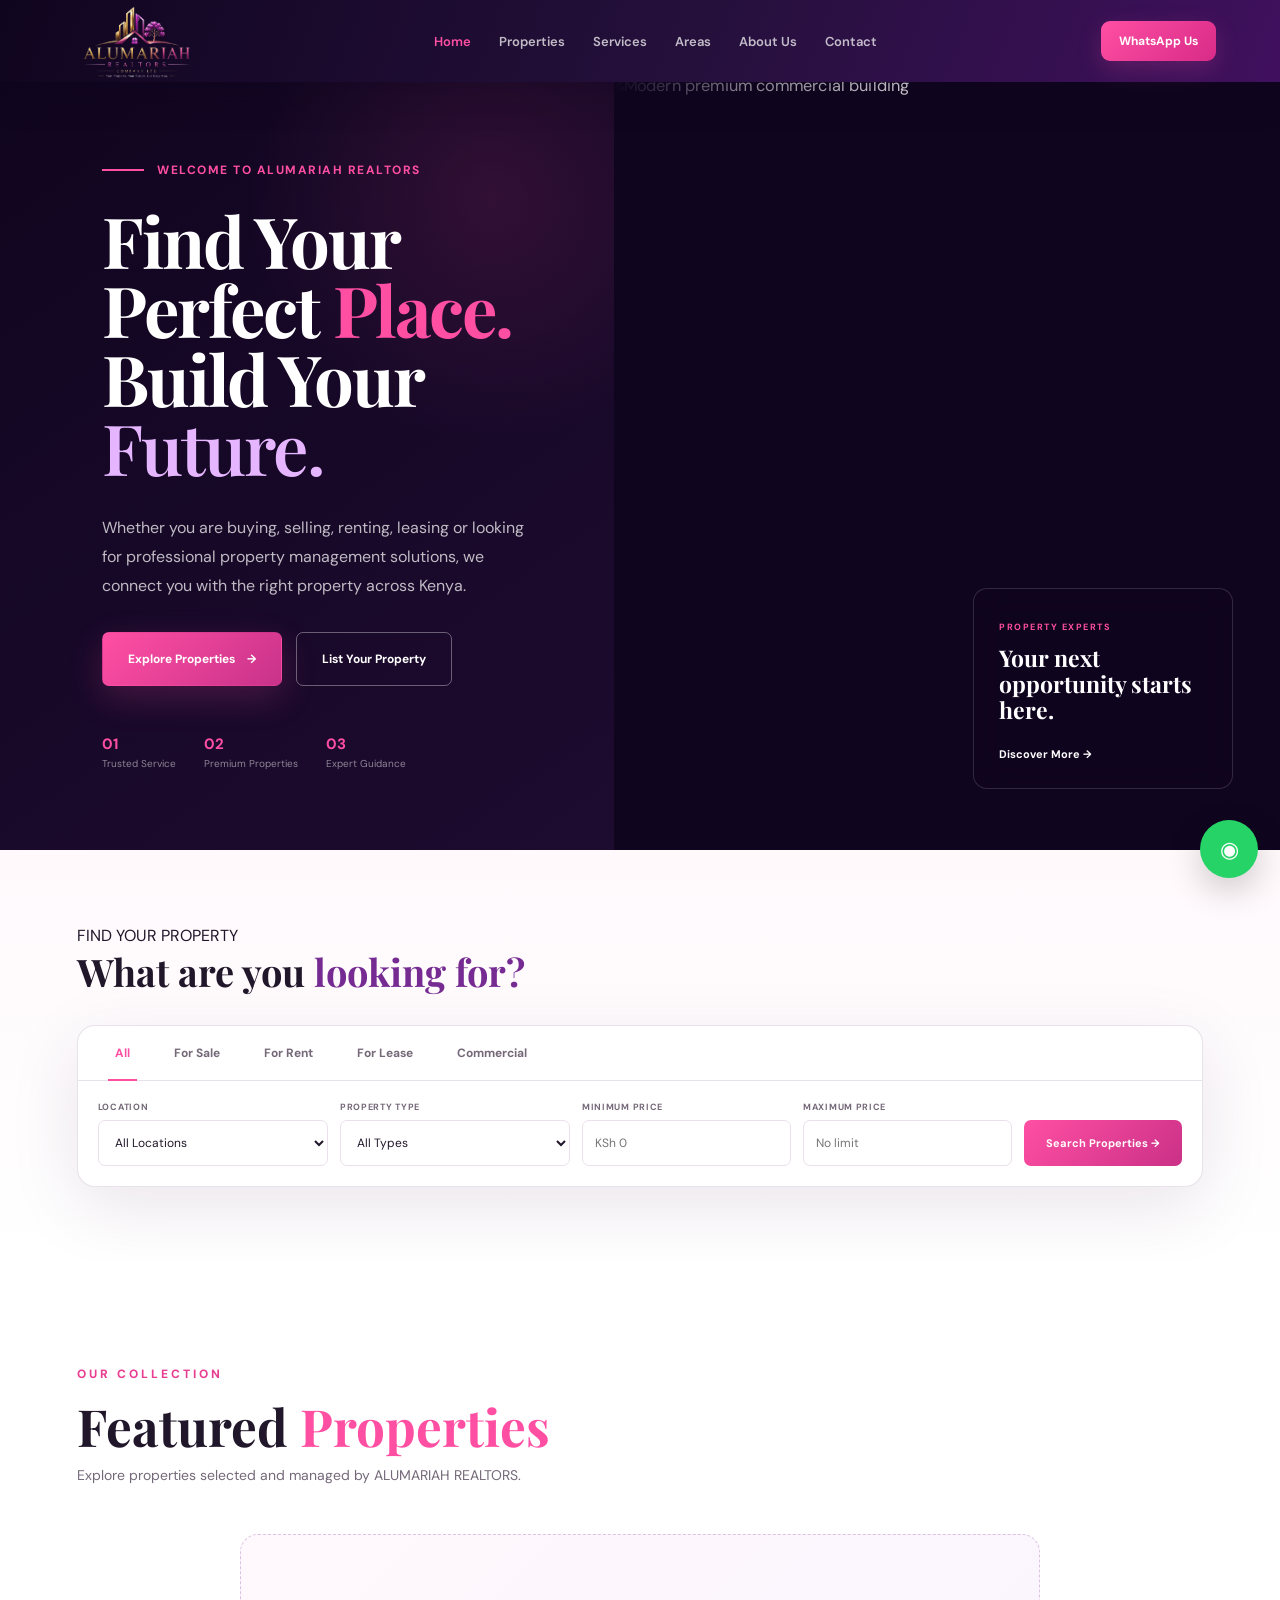
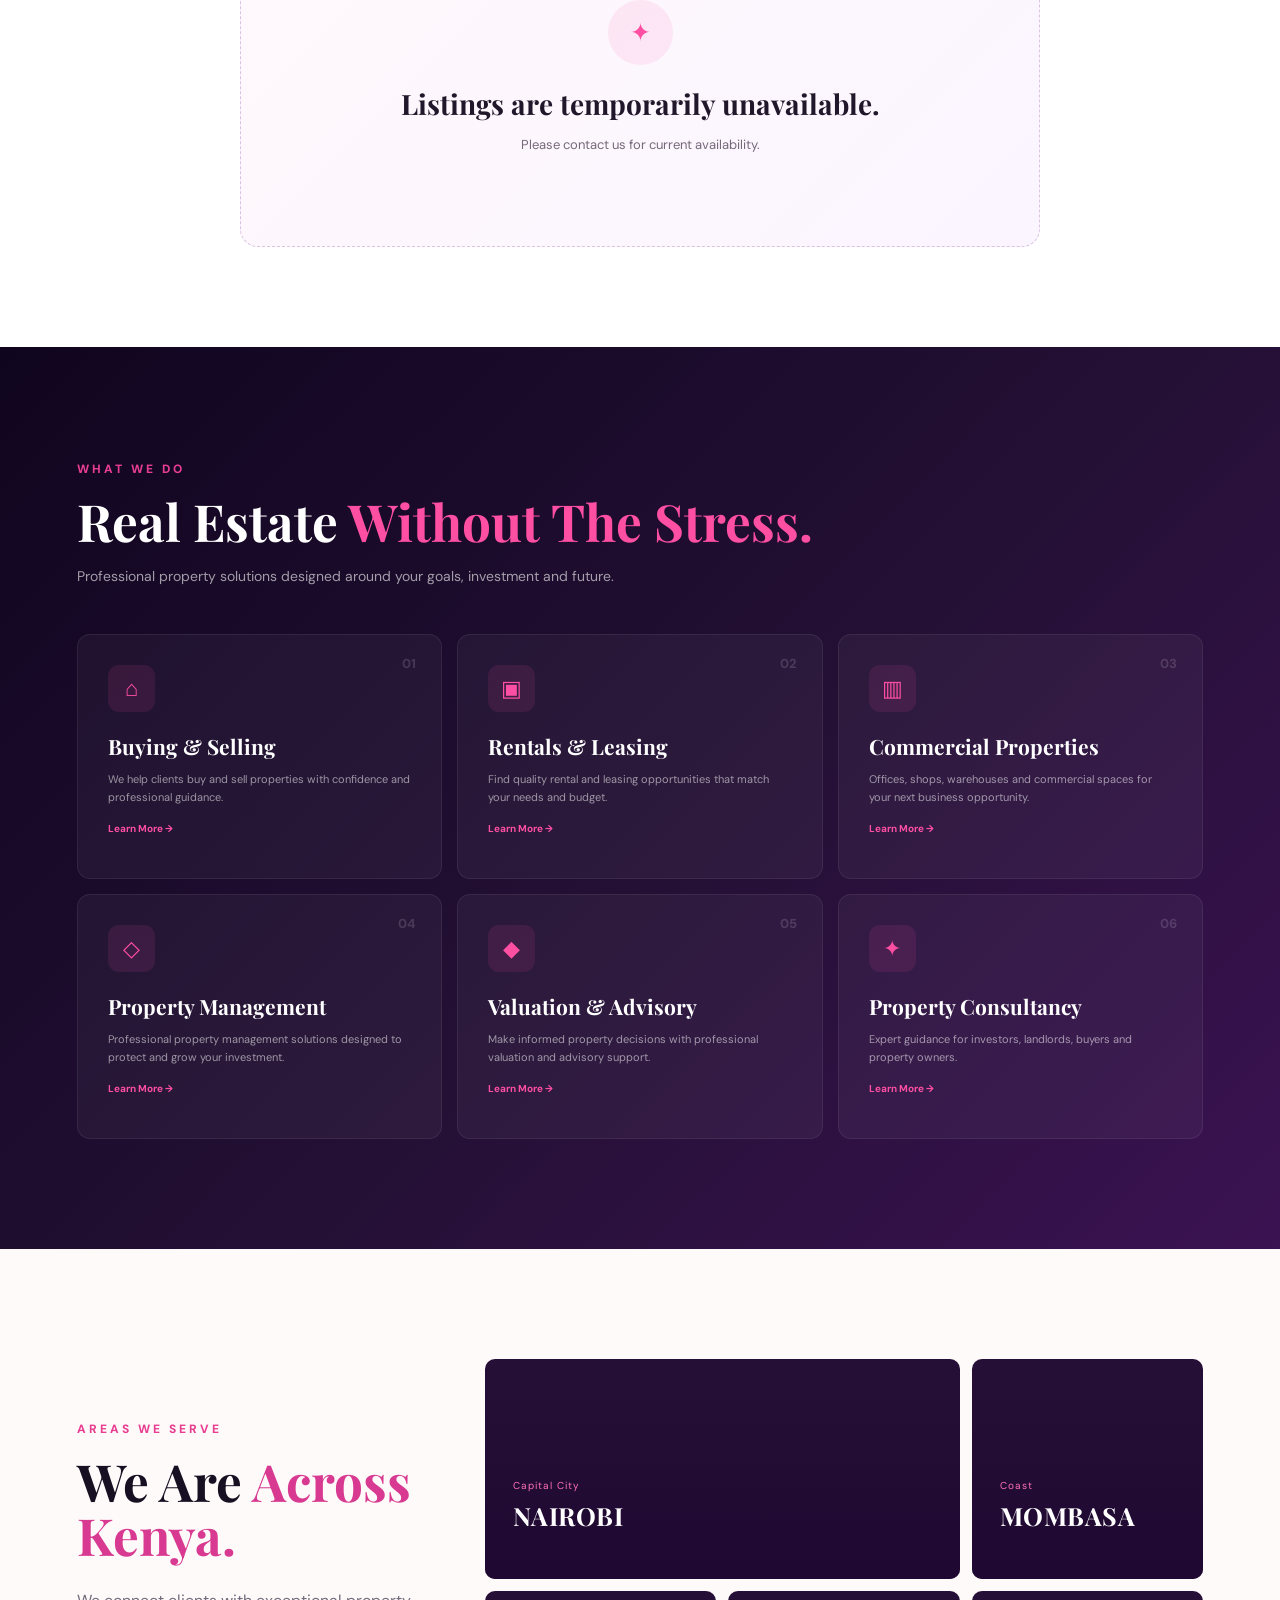
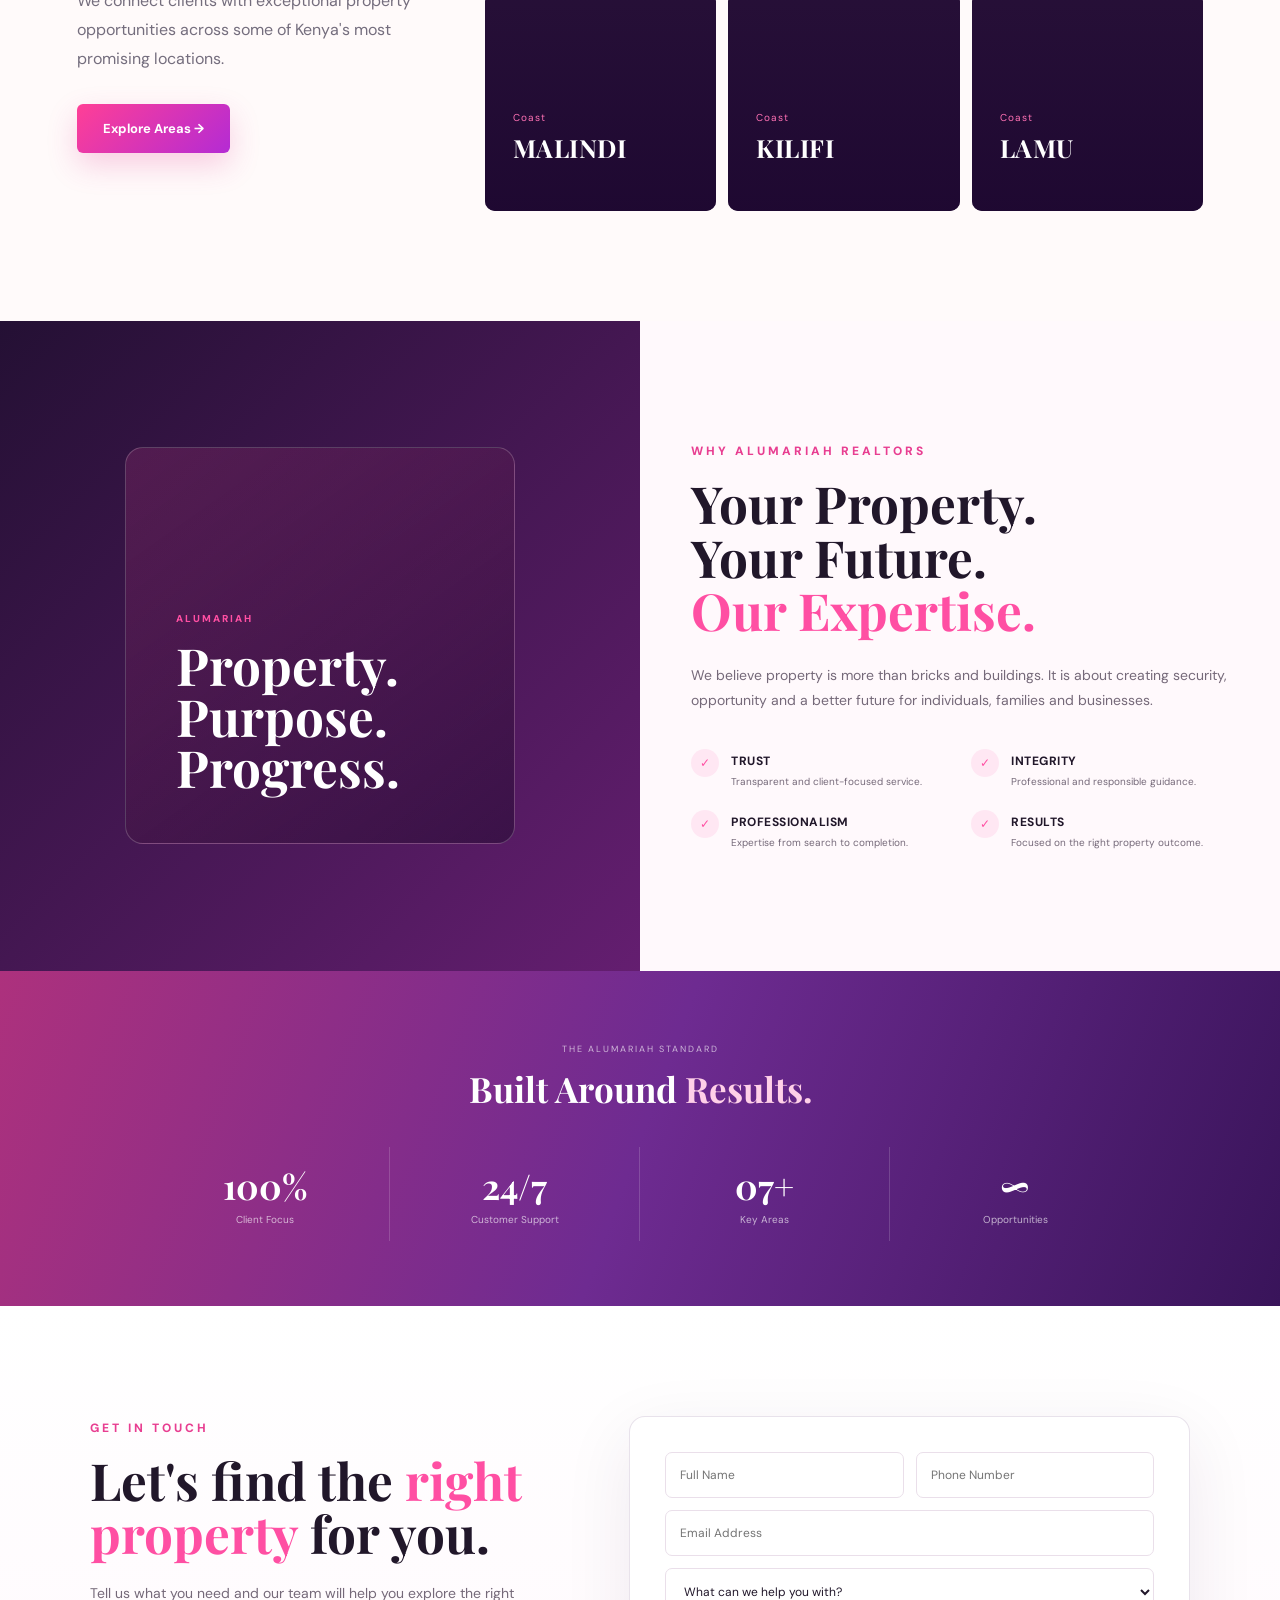
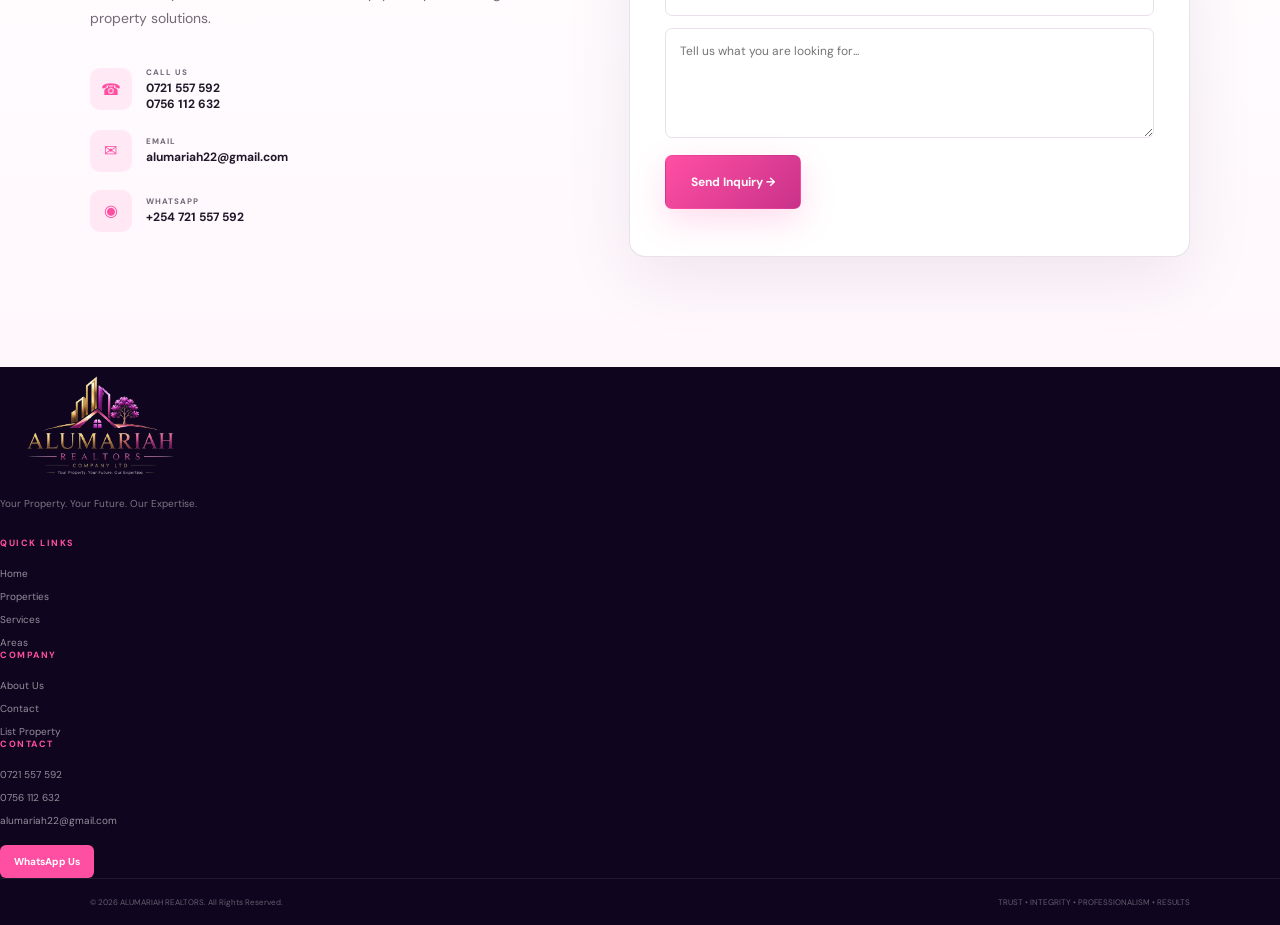
==== commit 4615773c: "Add files via upload" ====
--- a/index.html
+++ b/index.html
@@ -1,1556 +1,1196 @@
-<!DOCTYPE html>
-<html lang="en">
-<head>
-    <meta charset="UTF-8">
-
-    <meta name="viewport" content="width=device-width, initial-scale=1.0">
-
-    <meta
-        name="description"
-        content="ALUMARIAH REALTORS — Your Property. Your Future. Our Expertise."
-    >
-
-    <title>ALUMARIAH REALTORS | Premium Real Estate</title>
-
-    <link rel="preconnect" href="https://fonts.googleapis.com">
-    <link rel="preconnect" href="https://fonts.gstatic.com" crossorigin>
-
-    <link
-        href="https://fonts.googleapis.com/css2?family=DM+Sans:wght@400;500;600;700&family=Playfair+Display:wght@500;600;700&display=swap"
-        rel="stylesheet"
-    >
-
-    <link rel="stylesheet" href="style.css">
-</head>
-
-<body>
-
-<!-- =========================================================
-     HEADER
-========================================================= -->
-
-<header class="site-header">
-  
-    <a href="index.html" class="brand-logo">
-        <img src="ASSETS/alumariah-logo.png" alt="ALUMARIAH REALTORS">
-
-    </a>
-
-    <nav class="desktop-nav">
-
-        <a href="#home" class="active">Home</a>
-        <a href="#properties">Properties</a>
-        <a href="#services">Services</a>
-        <a href="#areas">Areas</a>
-        <a href="#about">About Us</a>
-        <a href="#contact">Contact</a>
-
-    </nav>
-
-    <div class="header-actions">
-
-        <a
-            href="https://wa.me/254756112632"
-            target="_blank"
-            class="header-whatsapp"
-        >
-            WhatsApp Us
-        </a>
-
-        <button
-            class="menu-button"
-            id="menuButton"
-            aria-label="Open Menu"
-        >
-            ☰
-        </button>
-
-    </div>
-
-</header>
-
-
-<!-- MOBILE NAVIGATION -->
-
-<div class="mobile-menu" id="mobileMenu">
-
-    <button class="mobile-close" id="mobileClose">×</button>
-
-    <a href="#home">Home</a>
-    <a href="#properties">Properties</a>
-    <a href="#services">Services</a>
-    <a href="#areas">Areas</a>
-    <a href="#about">About Us</a>
-    <a href="#contact">Contact</a>
-
-    <button
-        class="mobile-admin-button"
-        onclick="openAdminPanel()"
-    >
-        Admin / Manage Properties
-    </button>
-
-</div>
-
-
-<!-- =========================================================
-     HERO
-========================================================= -->
-
-<main>
-
-<section class="hero" id="home">
-
-    <div class="hero-content">
-
-        <div class="hero-label">
-            <span></span>
-            WELCOME TO ALUMARIAH REALTORS
-        </div>
-
-        <h1>
-            Find Your
-            <br>
-            Perfect <span>Place.</span>
-            <br>
-            Build Your
-            <br>
-            <strong>Future.</strong>
-        </h1>
-
-        <p>
-            Whether you are buying, selling, renting, leasing or looking
-            for professional property management solutions, we connect
-            you with the right property across Kenya.
-        </p>
-
-        <div class="hero-buttons">
-
-            <a href="#properties" class="button button-primary">
-                Explore Properties
-                <span>→</span>
-            </a>
-
-            <a href="#contact" class="button button-outline">
-                List Your Property
-            </a>
-
-        </div>
-
-        <div class="hero-trust">
-
-            <div>
-                <strong>01</strong>
-                <span>Trusted Service</span>
-            </div>
-
-            <div>
-                <strong>02</strong>
-                <span>Premium Properties</span>
-            </div>
-
-            <div>
-                <strong>03</strong>
-                <span>Expert Guidance</span>
-            </div>
-
-        </div>
-
-    </div>
-
-
-    <div class="hero-image">
-
-        <!--
-            This is the premium hero building image.
-
-            You can later replace the URL with:
-            ASSETS/hero-industrial.jpg
-        -->
-
-        <img
-            src="https://images.unsplash.com/photo-1486406146926-c627a92ad1ab?auto=format&fit=crop&w=1800&q=90"
-            alt="Modern premium commercial building"
-        >
-
-        <div class="hero-image-overlay"></div>
-
-        <div class="hero-image-card">
-
-            <span>PROPERTY EXPERTS</span>
-
-            <strong>
-                Your next
-                <br>
-                opportunity starts here.
-            </strong>
-
-            <a href="#properties">
-                Discover More →
-            </a>
-
-        </div>
-
-    </div>
-
-</section>
-
-
-<!-- =========================================================
-     SEARCH
-========================================================= -->
-
-<section class="search-section">
-
-    <div class="search-heading">
-
-        <span>FIND YOUR PROPERTY</span>
-
-        <h2>
-            What are you
-            <em>looking for?</em>
-        </h2>
-
-    </div>
-
-    <div class="search-box">
-
-        <div class="search-tabs">
-
-            <button class="search-tab active" data-mode="all">
-                All
-            </button>
-
-            <button class="search-tab" data-mode="sale">
-                For Sale
-            </button>
-
-            <button class="search-tab" data-mode="rent">
-                For Rent
-            </button>
-
-            <button class="search-tab" data-mode="lease">
-                For Lease
-            </button>
-
-            <button class="search-tab" data-mode="commercial">
-                Commercial
-            </button>
-
-        </div>
-
-        <div class="search-fields">
-
-            <div class="field">
-
-                <label>Location</label>
-
-                <select id="searchLocation">
-
-                    <option value="">All Locations</option>
-
-                    <option>Nairobi</option>
-                    <option>Mombasa</option>
-                    <option>Malindi</option>
-                    <option>Kilifi</option>
-                    <option>Lamu</option>
-                    <option>Loitoktok</option>
-                    <option>Machakos</option>
-
-                </select>
-
-            </div>
-
-
-            <div class="field">
-
-                <label>Property Type</label>
-
-                <select id="searchType">
-
-                    <option value="">All Types</option>
-
-                    <option>Residential</option>
-                    <option>Apartment</option>
-                    <option>Commercial</option>
-                    <option>Land</option>
-                    <option>Office</option>
-                    <option>Warehouse</option>
-
-                </select>
-
-            </div>
-
-
-            <div class="field">
-
-                <label>Minimum Price</label>
-
-                <input
-                    type="number"
-                    id="searchMinPrice"
-                    placeholder="KSh 0"
-                >
-
-            </div>
-
-
-            <div class="field">
-
-                <label>Maximum Price</label>
-
-                <input
-                    type="number"
-                    id="searchMaxPrice"
-                    placeholder="No limit"
-                >
-
-            </div>
-
-
-            <button
-                class="search-button"
-                onclick="runSearch()"
-            >
-                Search Properties
-                <span>→</span>
-            </button>
-
-        </div>
-
-    </div>
-
-</section>
-
-
-<!-- =========================================================
-     PROPERTIES
-========================================================= -->
-
-<section class="properties-section" id="properties">
-
-    <div class="section-top">
-
-        <div>
-
-            <div class="section-label">
-                OUR COLLECTION
-            </div>
-
-            <h2>
-                Featured
-                <span>Properties</span>
-            </h2>
-
-            <p>
-                Explore properties selected and managed by
-                ALUMARIAH REALTORS.
-            </p>
-
-        </div>
-
-        <button
-            class="admin-button"
-            onclick="openAdminPanel()"
-        >
-            <span>＋</span>
-            Manage Properties
-        </button>
-
-    </div>
-
-
-    <!-- PROPERTY GRID -->
-
-    <div
-        class="property-grid"
-        id="propertyGrid"
-    ></div>
-
-
-    <!-- EMPTY STATE -->
-
-    <div
-        class="empty-properties"
-        id="emptyProperties"
-    >
-
-        <div class="empty-icon">
-            ✦
-        </div>
-
-        <h3>
-            Your property collection starts here.
-        </h3>
-
-        <p>
-            No properties have been added yet.
-            Admin can upload properties, photos and
-            complete details using the Property Manager.
-        </p>
-
-        <button
-            class="button button-primary"
-            onclick="openAdminPanel()"
-        >
-            Add Your First Property
-            <span>→</span>
-        </button>
-
-    </div>
-
-</section>
-
-
-<!-- =========================================================
-     SERVICES
-========================================================= -->
-
-<section class="services-section" id="services">
-
-    <div class="section-intro">
-
-        <div class="section-label">
-            WHAT WE DO
-        </div>
-
-        <h2>
-            Real Estate
-            <span>Without The Stress.</span>
-        </h2>
-
-        <p>
-            Professional property solutions designed around
-            your goals, investment and future.
-        </p>
-
-    </div>
-
-
-    <div class="services-grid">
-
-        <article class="service-card">
-
-            <div class="service-number">01</div>
-
-            <div class="service-icon">⌂</div>
-
-            <h3>Buying & Selling</h3>
-
-            <p>
-                We help clients buy and sell properties
-                with confidence and professional guidance.
-            </p>
-
-            <a href="#contact">
-                Learn More →
-            </a>
-
-        </article>
-
-
-        <article class="service-card">
-
-            <div class="service-number">02</div>
-
-            <div class="service-icon">▣</div>
-
-            <h3>Rentals & Leasing</h3>
-
-            <p>
-                Find quality rental and leasing opportunities
-                that match your needs and budget.
-            </p>
-
-            <a href="#contact">
-                Learn More →
-            </a>
-
-        </article>
-
-
-        <article class="service-card">
-
-            <div class="service-number">03</div>
-
-            <div class="service-icon">▥</div>
-
-            <h3>Commercial Properties</h3>
-
-            <p>
-                Offices, shops, warehouses and commercial
-                spaces for your next business opportunity.
-            </p>
-
-            <a href="#contact">
-                Learn More →
-            </a>
-
-        </article>
-
-
-        <article class="service-card">
-
-            <div class="service-number">04</div>
-
-            <div class="service-icon">◇</div>
-
-            <h3>Property Management</h3>
-
-            <p>
-                Professional property management solutions
-                designed to protect and grow your investment.
-            </p>
-
-            <a href="#contact">
-                Learn More →
-            </a>
-
-        </article>
-
-
-        <article class="service-card">
-
-            <div class="service-number">05</div>
-
-            <div class="service-icon">◆</div>
-
-            <h3>Valuation & Advisory</h3>
-
-            <p>
-                Make informed property decisions with
-                professional valuation and advisory support.
-            </p>
-
-            <a href="#contact">
-                Learn More →
-            </a>
-
-        </article>
-
-
-        <article class="service-card">
-
-            <div class="service-number">06</div>
-
-            <div class="service-icon">✦</div>
-
-            <h3>Property Consultancy</h3>
-
-            <p>
-                Expert guidance for investors, landlords,
-                buyers and property owners.
-            </p>
-
-            <a href="#contact">
-                Learn More →
-            </a>
-
-        </article>
-
-    </div>
-
-</section>
-
-<!-- =========================
-     AREAS WE SERVE
-========================= -->
-<section class="areas-section" id="areas">
-
-    <div class="areas-intro">
-        <span class="section-label">AREAS WE SERVE</span>
-
-        <h2>
-            We Are <span>Across Kenya.</span>
-        </h2>
-
-        <p>
-            We connect clients with exceptional property opportunities
-            across some of Kenya's most promising locations.
-        </p>
-
-        <a href="#contact" class="pink-btn">
-            Explore Areas →
-        </a>
-    </div>
-
-
-    <div class="areas-grid">
-
-        <!-- NAIROBI -->
-        <a href="#properties"
-           class="area-card area-nairobi">
-
-            <div class="area-overlay"></div>
-
-            <div class="area-content">
-                <small>Capital City</small>
-                <h3>NAIROBI</h3>
-                <span>Explore Properties →</span>
-            </div>
-
-        </a>
-
-
-        <!-- MOMBASA -->
-        <a href="#properties"
-           class="area-card area-mombasa">
-
-            <div class="area-overlay"></div>
-
-            <div class="area-content">
-                <small>Coast</small>
-                <h3>MOMBASA</h3>
-                <span>Explore Properties →</span>
-            </div>
-
-        </a>
-
-
-        <!-- MALINDI -->
-        <a href="#properties"
-           class="area-card area-malindi">
-
-            <div class="area-overlay"></div>
-
-            <div class="area-content">
-                <small>Coast</small>
-                <h3>MALINDI</h3>
-                <span>Explore Properties →</span>
-            </div>
-
-        </a>
-
-
-        <!-- KILIFI -->
-        <a href="#properties"
-           class="area-card area-kilifi">
-
-            <div class="area-overlay"></div>
-
-            <div class="area-content">
-                <small>Coast</small>
-                <h3>KILIFI</h3>
-                <span>Explore Properties →</span>
-            </div>
-
-        </a>
-
-
-        <!-- LAMU -->
-        <a href="#properties"
-           class="area-card area-lamu">
-
-            <div class="area-overlay"></div>
-
-            <div class="area-content">
-                <small>Coast</small>
-                <h3>LAMU</h3>
-                <span>Explore Properties →</span>
-            </div>
-
-        </a>
-
-
-    </div>
-
-</section>
-<!-- =========================================================
-     WHY US
-========================================================= -->
-
-<section class="why-section" id="about">
-
-    <div class="why-visual">
-
-        <div class="visual-box">
-
-            <span>ALUMARIAH</span>
-
-            <strong>
-                Property.
-                <br>
-                Purpose.
-                <br>
-                Progress.
-            </strong>
-
-        </div>
-
-    </div>
-
-
-    <div class="why-copy">
-
-        <div class="section-label">
-            WHY ALUMARIAH REALTORS
-        </div>
-
-        <h2>
-            Your Property.
-            <br>
-            Your Future.
-            <br>
-            <span>Our Expertise.</span>
-        </h2>
-
-        <p>
-            We believe property is more than bricks and buildings.
-            It is about creating security, opportunity and a better
-            future for individuals, families and businesses.
-        </p>
-
-
-        <div class="values">
-
-            <div class="value">
-
-                <div class="value-check">✓</div>
-
-                <div>
-                    <strong>Trust</strong>
-                    <p>
-                        Transparent and client-focused service.
-                    </p>
-                </div>
-
-            </div>
-
-
-            <div class="value">
-
-                <div class="value-check">✓</div>
-
-                <div>
-                    <strong>Integrity</strong>
-                    <p>
-                        Professional and responsible guidance.
-                    </p>
-                </div>
-
-            </div>
-
-
-            <div class="value">
-
-                <div class="value-check">✓</div>
-
-                <div>
-                    <strong>Professionalism</strong>
-                    <p>
-                        Expertise from search to completion.
-                    </p>
-                </div>
-
-            </div>
-
-
-            <div class="value">
-
-                <div class="value-check">✓</div>
-
-                <div>
-                    <strong>Results</strong>
-                    <p>
-                        Focused on the right property outcome.
-                    </p>
-                </div>
-
-            </div>
-
-        </div>
-
-    </div>
-
-</section>
-
-
-<!-- =========================================================
-     STATS
-========================================================= -->
-
-<section class="stats-section">
-
-    <div class="stats-heading">
-
-        <span>THE ALUMARIAH STANDARD</span>
-
-        <h2>
-            Built Around
-            <em>Results.</em>
-        </h2>
-
-    </div>
-
-
-    <div class="stats-grid">
-
-        <div>
-            <strong>100%</strong>
-            <span>Client Focus</span>
-        </div>
-
-        <div>
-            <strong>24/7</strong>
-            <span>Customer Support</span>
-        </div>
-
-        <div>
-            <strong>07+</strong>
-            <span>Key Areas</span>
-        </div>
-
-        <div>
-            <strong>∞</strong>
-            <span>Opportunities</span>
-        </div>
-
-    </div>
-
-</section>
-
-
-<!-- =========================================================
-     ADMIN CTA
-========================================================= -->
-
-<section class="admin-section">
-
-    <div class="admin-copy">
-
-        <div class="section-label">
-            ADMIN / AGENT PORTAL
-        </div>
-
-        <h2>
-            Have a new property?
-            <span>Add it yourself.</span>
-        </h2>
-
-        <p>
-            Upload property images, pricing and important details
-            directly through the website's Property Manager.
-        </p>
-
-        <button
-            class="button button-primary"
-            onclick="openAdminPanel()"
-        >
-            ＋ Add New Property
-        </button>
-
-        <div class="admin-features">
-
-            <div>
-                <strong>01</strong>
-                <span>Upload Multiple Photos</span>
-            </div>
-
-            <div>
-                <strong>02</strong>
-                <span>Add Property Details</span>
-            </div>
-
-            <div>
-                <strong>03</strong>
-                <span>Edit or Delete Listings</span>
-            </div>
-
-        </div>
-
-    </div>
-
-
-    <div class="admin-preview">
-
-        <div class="admin-window">
-
-            <div class="window-top">
-
-                <span></span>
-                <span></span>
-                <span></span>
-
-            </div>
-
-            <div class="window-content">
-
-                <div class="fake-label">
-                    PROPERTY MANAGER
-                </div>
-
-                <h3>
-                    Add New Property
-                </h3>
-
-                <div class="fake-fields">
-
-                    <div></div>
-                    <div></div>
-                    <div></div>
-                    <div></div>
-                    <div class="wide"></div>
-
-                </div>
-
-                <div class="fake-upload">
-                    📷 Upload Property Photos
-                </div>
-
-                <div class="fake-button">
-                    Save Property
-                </div>
-
-            </div>
-
-        </div>
-
-    </div>
-
-</section>
-
-
-<!-- =========================================================
-     CONTACT
-========================================================= -->
-
-<section class="contact-section" id="contact">
-
-    <div class="contact-copy">
-
-        <div class="section-label">
-            GET IN TOUCH
-        </div>
-
-        <h2>
-            Let's find the
-            <span>right property</span>
-            for you.
-        </h2>
-
-        <p>
-            Tell us what you need and our team will help
-            you explore the right property solutions.
-        </p>
-
-
-        <div class="contact-details">
-
-            <div>
-
-                <span>☎</span>
-
-                <div>
-                    <small>CALL US</small>
-
-                    <strong>
-                        0721 557 592
-                        <br>
-                        0756 112 632
-                    </strong>
-                </div>
-
-            </div>
-
-
-            <div>
-
-                <span>✉</span>
-
-                <div>
-                    <small>EMAIL</small>
-
-                    <strong>
-                        alumariah22@gmail.com
-                    </strong>
-                </div>
-
-            </div>
-
-
-            <div>
-
-                <span>◉</span>
-
-                <div>
-                    <small>WHATSAPP</small>
-
-                    <strong>
-                        +254 756 112 632
-                    </strong>
-                </div>
-
-            </div>
-
-        </div>
-
-    </div>
-
-
-    <form class="contact-form" id="contactForm">
-
-        <div class="form-two">
-
-            <input
-                type="text"
-                id="contactName"
-                placeholder="Full Name"
-                required
-            >
-
-            <input
-                type="tel"
-                id="contactPhone"
-                placeholder="Phone Number"
-                required
-            >
-
-        </div>
-
-
-        <input
-            type="email"
-            id="contactEmail"
-            placeholder="Email Address"
-        >
-
-
-        <select id="contactNeed">
-
-            <option value="">
-                What can we help you with?
-            </option>
-
-            <option>Buying Property</option>
-            <option>Selling Property</option>
-            <option>Renting Property</option>
-            <option>Leasing Property</option>
-            <option>Commercial Property</option>
-            <option>Property Management</option>
-            <option>Listing My Property</option>
-
-        </select>
-
-
-        <textarea
-            id="contactMessage"
-            rows="5"
-            placeholder="Tell us what you are looking for..."
-        ></textarea>
-
-
-        <button
-            type="submit"
-            class="button button-primary"
-        >
-            Send Inquiry →
-        </button>
-
-        <small id="contactStatus"></small>
-
-    </form>
-
-</section>
-
-</main>
-
-
-<!-- =========================================================
-     FOOTER
-========================================================= -->
-
-<footer class="footer">
-
-    <div class="footer-brand">
-
-        <a href="index.html" class="footer-logo">
-            <img 
-                src="ASSETS/alumariah-logo.png" 
-                alt="ALUMARIAH REALTORS COMPANY LTD"
-            >
-        </a>
-    
-        <p class="footer-tagline">
-            Your Property. Your Future. Our Expertise.
-        </p>
-    
-    </div>
-
-        <div class="footer-column">
-
-            <h4>QUICK LINKS</h4>
-
-            <a href="#home">Home</a>
-            <a href="#properties">Properties</a>
-            <a href="#services">Services</a>
-            <a href="#areas">Areas</a>
-
-        </div>
-
-
-        <div class="footer-column">
-
-            <h4>COMPANY</h4>
-
-            <a href="#about">About Us</a>
-            <a href="#contact">Contact</a>
-            <a href="#contact">List Property</a>
-
-        </div>
-
-
-        <div class="footer-column">
-
-            <h4>CONTACT</h4>
-
-            <p>0721 557 592</p>
-            <p>0756 112 632</p>
-            <p>alumariah22@gmail.com</p>
-
-            <a
-                href="https://wa.me/254756112632"
-                target="_blank"
-                class="footer-whatsapp"
-            >
-                WhatsApp Us
-            </a>
-
-        </div>
-
-    </div>
-
-
-    <div class="footer-bottom">
-
-        <span>
-            © 2026 ALUMARIAH REALTORS. All Rights Reserved.
-        </span>
-
-        <span>
-            TRUST • INTEGRITY • PROFESSIONALISM • RESULTS
-        </span>
-
-    </div>
-
-</footer>
-
-
-<!-- =========================================================
-     ADMIN PROPERTY MODAL
-========================================================= -->
-
-<div class="modal" id="adminModal">
-
-    <div class="admin-modal">
-
-        <button
-            class="modal-close"
-            onclick="closeAdminPanel()"
-        >
-            ×
-        </button>
-
-
-        <div class="modal-header">
-
-            <div class="section-label">
-                ADMIN / AGENT
-            </div>
-
-            <h2>
-                Property
-                <span>Manager</span>
-            </h2>
-
-            <p>
-                Add and manage properties displayed on your website.
-            </p>
-
-        </div>
-
-
-        <div class="admin-tabs">
-
-            <button
-                class="admin-tab active"
-                id="addTab"
-                onclick="showAddProperty()"
-            >
-                Add Property
-            </button>
-
-            <button
-                class="admin-tab"
-                id="manageTab"
-                onclick="showManageProperties()"
-            >
-                Manage Listings
-            </button>
-
-        </div>
-
-
-        <!-- ADD PROPERTY -->
-
-        <div id="addPropertyArea">
-
-            <form id="propertyForm">
-
-                <div class="form-row">
-
-                    <div class="form-group">
-
-                        <label>Property Title *</label>
-
-                        <input
-                            type="text"
-                            id="propertyTitle"
-                            placeholder="e.g. Luxury 3 Bedroom Apartment"
-                            required
-                        >
-
-                    </div>
-
-
-                    <div class="form-group">
-
-                        <label>Location *</label>
-
-                        <input
-                            type="text"
-                            id="propertyLocation"
-                            placeholder="e.g. Karen, Nairobi"
-                            required
-                        >
-
-                    </div>
-
-                </div>
-
-
-                <div class="form-row">
-
-                    <div class="form-group">
-
-                        <label>Listing Type *</label>
-
-                        <select id="propertyStatus" required>
-
-                            <option value="For Sale">
-                                For Sale
-                            </option>
-
-                            <option value="For Rent">
-                                For Rent
-                            </option>
-
-                            <option value="For Lease">
-                                For Lease
-                            </option>
-
-                            <option value="Land For Sale">
-                                Land For Sale
-                            </option>
-
-                        </select>
-
-                    </div>
-
-
-                    <div class="form-group">
-
-                        <label>Property Type *</label>
-
-                        <select id="propertyType" required>
-
-                            <option value="Residential">
-                                Residential
-                            </option>
-
-                            <option value="Apartment">
-                                Apartment
-                            </option>
-
-                            <option value="Commercial">
-                                Commercial
-                            </option>
-
-                            <option value="Land">
-                                Land
-                            </option>
-
-                            <option value="Office">
-                                Office
-                            </option>
-
-                            <option value="Warehouse">
-                                Warehouse
-                            </option>
-
-                        </select>
-
-                    </div>
-
-                </div>
-
-
-                <div class="form-row three">
-
-                    <div class="form-group">
-
-                        <label>Price (KSh) *</label>
-
-                        <input
-                            type="number"
-                            id="propertyPrice"
-                            placeholder="8000000"
-                            required
-                        >
-
-                    </div>
-
-
-                    <div class="form-group">
-
-                        <label>Bedrooms</label>
-
-                        <input
-                            type="number"
-                            id="propertyBeds"
-                            placeholder="2"
-                            min="0"
-                        >
-
-                    </div>
-
-
-                    <div class="form-group">
-
-                        <label>Bathrooms</label>
-
-                        <input
-                            type="number"
-                            id="propertyBaths"
-                            placeholder="2"
-                            min="0"
-                        >
-
-                    </div>
-
-                </div>
-
-
-                <div class="form-group">
-
-                    <label>Property Size</label>
-
-                    <input
-                        type="text"
-                        id="propertySize"
-                        placeholder="e.g. 1,500 sq ft"
-                    >
-
-                </div>
-
-
-                <div class="form-group">
-
-                    <label>Description *</label>
-
-                    <textarea
-                        id="propertyDescription"
-                        rows="5"
-                        placeholder="Write a detailed description of the property..."
-                        required
-                    ></textarea>
-
-                </div>
-
-
-                <!-- IMAGE UPLOAD -->
-
-                <div class="form-group">
-
-                    <label>
-                        Property Photos *
-                    </label>
-
-                    <label class="upload-area">
-
-                        <input
-                            type="file"
-                            id="propertyImages"
-                            accept="image/*"
-                            multiple
-                        >
-
-                        <span class="upload-icon">
-                            ＋
-                        </span>
-
-                        <strong>
-                            Upload Property Photos
-                        </strong>
-
-                        <small>
-                            You can select multiple images
-                        </small>
-
-                    </label>
-
-                </div>
-
-
-                <!-- IMAGE PREVIEW -->
-
-                <div
-                    class="image-preview"
-                    id="imagePreview"
-                ></div>
-
-
-                <div class="form-actions">
-
-                    <button
-                        type="button"
-                        class="cancel-button"
-                        onclick="closeAdminPanel()"
-                    >
-                        Cancel
-                    </button>
-
-                    <button
-                        type="submit"
-                        class="button button-primary"
-                    >
-                        Save Property →
-                    </button>
-
-                </div>
-
-                <div
-                    class="form-message"
-                    id="propertyMessage"
-                ></div>
-
-            </form>
-
-        </div>
-
-
-        <!-- MANAGE LISTINGS -->
-
-        <div
-            id="managePropertyArea"
-            class="manage-property-area"
-        >
-
-            <div id="adminPropertyList"></div>
-
-        </div>
-
-    </div>
-
-</div>
-
-
-<!-- =========================================================
-     PROPERTY DETAILS MODAL
-========================================================= -->
-
-<div class="modal" id="propertyDetailsModal">
-
-    <div class="property-modal">
-
-        <button
-            class="modal-close"
-            onclick="closePropertyDetails()"
-        >
-            ×
-        </button>
-
-
-        <div
-            class="property-gallery"
-            id="propertyGallery"
-        ></div>
-
-
-        <div class="property-details-content">
-
-            <span
-                class="property-status"
-                id="detailStatus"
-            ></span>
-
-            <h2 id="detailTitle"></h2>
-
-            <p
-                class="detail-location"
-                id="detailLocation"
-            ></p>
-
-            <div
-                class="detail-price"
-                id="detailPrice"
-            ></div>
-
-
-            <div
-                class="detail-features"
-                id="detailFeatures"
-            ></div>
-
-
-            <p
-                class="detail-description"
-                id="detailDescription"
-            ></p>
-
-
-            <div class="detail-actions">
-
-                <a
-                    href="#"
-                    target="_blank"
-                    class="button button-primary"
-                    id="detailWhatsApp"
-                >
-                    WhatsApp Enquiry
-                    <span>→</span>
-                </a>
-
-                <a
-                    href="tel:+254721557592"
-                    class="button button-outline dark-outline"
-                >
-                    Call Agent
-                </a>
-
-            </div>
-
-        </div>
-
-    </div>
-
-</div>
-
-
-<!-- =========================================================
-     MOBILE WHATSAPP
-========================================================= -->
-
-<a
-    href="https://wa.me/254721557592"
-    target="_blank"
-    class="floating-whatsapp"
->
-    <span>◉</span>
-    <small>WhatsApp</small>
-</a>
-
-
-<script src="script.js"></script>
-
-</body>
+<!DOCTYPE html>
+<html lang="en">
+<head>
+    <meta charset="UTF-8">
+
+    <meta name="viewport" content="width=device-width, initial-scale=1.0">
+
+    <meta
+        name="description"
+        content="ALUMARIAH REALTORS — Your Property. Your Future. Our Expertise."
+    >
+
+    <title>ALUMARIAH REALTORS | Premium Real Estate</title>
+
+    <link rel="preconnect" href="https://fonts.googleapis.com">
+    <link rel="preconnect" href="https://fonts.gstatic.com" crossorigin>
+
+    <link
+        href="https://fonts.googleapis.com/css2?family=DM+Sans:wght@400;500;600;700&family=Playfair+Display:wght@500;600;700&display=swap"
+        rel="stylesheet"
+    >
+
+    <link rel="stylesheet" href="style.css">
+</head>
+
+<body>
+
+<!-- =========================================================
+     HEADER
+========================================================= -->
+
+<header class="site-header">
+
+    <a href="index.html" class="brand-logo">
+        <img
+            src="ASSETS/alumariah-logo.png"
+            alt="ALUMARIAH REALTORS"
+        >
+    </a>
+
+    <nav class="desktop-nav">
+
+        <a href="#home" class="active">Home</a>
+        <a href="#properties">Properties</a>
+        <a href="#services">Services</a>
+        <a href="#areas">Areas</a>
+        <a href="#about">About Us</a>
+        <a href="#contact">Contact</a>
+
+    </nav>
+
+    <div class="header-actions">
+
+        <a
+            href="https://wa.me/254756112632"
+            target="_blank"
+            class="header-whatsapp"
+        >
+            WhatsApp Us
+        </a>
+
+        <button
+            class="menu-button"
+            id="menuButton"
+            aria-label="Open Menu"
+        >
+            ☰
+        </button>
+
+    </div>
+
+</header>
+
+
+<!-- MOBILE NAVIGATION -->
+
+<div class="mobile-menu" id="mobileMenu">
+
+    <button class="mobile-close" id="mobileClose">×</button>
+
+    <a href="#home">Home</a>
+    <a href="#properties">Properties</a>
+    <a href="#services">Services</a>
+    <a href="#areas">Areas</a>
+    <a href="#about">About Us</a>
+    <a href="#contact">Contact</a>
+
+</div>
+
+
+<!-- =========================================================
+     HERO
+========================================================= -->
+
+<main>
+
+<section class="hero" id="home">
+
+    <div class="hero-content">
+
+        <div class="hero-label">
+            <span></span>
+            WELCOME TO ALUMARIAH REALTORS
+        </div>
+
+        <h1>
+            Find Your
+            <br>
+            Perfect <span>Place.</span>
+            <br>
+            Build Your
+            <br>
+            <strong>Future.</strong>
+        </h1>
+
+        <p>
+            Whether you are buying, selling, renting, leasing or looking
+            for professional property management solutions, we connect
+            you with the right property across Kenya.
+        </p>
+
+        <div class="hero-buttons">
+
+            <a href="#properties" class="button button-primary">
+                Explore Properties
+                <span>→</span>
+            </a>
+
+            <a href="#contact" class="button button-outline">
+                List Your Property
+            </a>
+
+        </div>
+
+        <div class="hero-trust">
+
+            <div>
+                <strong>01</strong>
+                <span>Trusted Service</span>
+            </div>
+
+            <div>
+                <strong>02</strong>
+                <span>Premium Properties</span>
+            </div>
+
+            <div>
+                <strong>03</strong>
+                <span>Expert Guidance</span>
+            </div>
+
+        </div>
+
+    </div>
+
+
+    <div class="hero-image">
+
+        <img
+            src="https://images.unsplash.com/photo-1486406146926-c627a92ad1ab?auto=format&fit=crop&w=1800&q=90"
+            alt="Modern premium commercial building"
+        >
+
+        <div class="hero-image-overlay"></div>
+
+        <div class="hero-image-card">
+
+            <span>PROPERTY EXPERTS</span>
+
+            <strong>
+                Your next
+                <br>
+                opportunity starts here.
+            </strong>
+
+            <a href="#properties">
+                Discover More →
+            </a>
+
+        </div>
+
+    </div>
+
+</section>
+
+
+<!-- =========================================================
+     SEARCH
+========================================================= -->
+
+<section class="search-section">
+
+    <div class="search-heading">
+
+        <span>FIND YOUR PROPERTY</span>
+
+        <h2>
+            What are you
+            <em>looking for?</em>
+        </h2>
+
+    </div>
+
+    <div class="search-box">
+
+        <div class="search-tabs">
+
+            <button class="search-tab active" data-mode="all">
+                All
+            </button>
+
+            <button class="search-tab" data-mode="sale">
+                For Sale
+            </button>
+
+            <button class="search-tab" data-mode="rent">
+                For Rent
+            </button>
+
+            <button class="search-tab" data-mode="lease">
+                For Lease
+            </button>
+
+            <button class="search-tab" data-mode="commercial">
+                Commercial
+            </button>
+
+        </div>
+
+        <div class="search-fields">
+
+            <div class="field">
+
+                <label>Location</label>
+
+                <select id="searchLocation">
+
+                    <option value="">All Locations</option>
+
+                    <option>Nairobi</option>
+                    <option>Mombasa</option>
+                    <option>Malindi</option>
+                    <option>Kilifi</option>
+                    <option>Lamu</option>
+                    <option>Loitoktok</option>
+                    <option>Machakos</option>
+
+                </select>
+
+            </div>
+
+
+            <div class="field">
+
+                <label>Property Type</label>
+
+                <select id="searchType">
+
+                    <option value="">All Types</option>
+
+                    <option>Residential</option>
+                    <option>Apartment</option>
+                    <option>Commercial</option>
+                    <option>Land</option>
+                    <option>Office</option>
+                    <option>Warehouse</option>
+
+                </select>
+
+            </div>
+
+
+            <div class="field">
+
+                <label>Minimum Price</label>
+
+                <input
+                    type="number"
+                    id="searchMinPrice"
+                    placeholder="KSh 0"
+                >
+
+            </div>
+
+
+            <div class="field">
+
+                <label>Maximum Price</label>
+
+                <input
+                    type="number"
+                    id="searchMaxPrice"
+                    placeholder="No limit"
+                >
+
+            </div>
+
+
+            <button
+                class="search-button"
+                onclick="runSearch()"
+            >
+                Search Properties
+                <span>→</span>
+            </button>
+
+        </div>
+
+    </div>
+
+</section>
+
+
+<!-- =========================================================
+     PROPERTIES
+========================================================= -->
+
+<section class="properties-section" id="properties">
+
+    <div class="section-top">
+
+        <div>
+
+            <div class="section-label">
+                OUR COLLECTION
+            </div>
+
+            <h2>
+                Featured
+                <span>Properties</span>
+            </h2>
+
+            <p>
+                Explore properties selected and managed by
+                ALUMARIAH REALTORS.
+            </p>
+
+        </div>
+
+    </div>
+
+
+    <!-- PROPERTY GRID -->
+
+    <div
+        class="property-grid"
+        id="propertyGrid"
+    ></div>
+
+
+    <!-- EMPTY STATE -->
+
+    <div
+        class="empty-properties"
+        id="emptyProperties"
+    >
+
+        <div class="empty-icon">
+            ✦
+        </div>
+
+        <h3>
+            Find your next property.
+        </h3>
+
+        <p>
+            New listings are on the way.
+            Please check back soon for new property listings.
+        </p>
+
+    </div>
+
+</section>
+
+
+<!-- =========================================================
+     SERVICES
+========================================================= -->
+
+<section class="services-section" id="services">
+
+    <div class="section-intro">
+
+        <div class="section-label">
+            WHAT WE DO
+        </div>
+
+        <h2>
+            Real Estate
+            <span>Without The Stress.</span>
+        </h2>
+
+        <p>
+            Professional property solutions designed around
+            your goals, investment and future.
+        </p>
+
+    </div>
+
+
+    <div class="services-grid">
+
+        <article class="service-card">
+
+            <div class="service-number">01</div>
+
+            <div class="service-icon">⌂</div>
+
+            <h3>Buying & Selling</h3>
+
+            <p>
+                We help clients buy and sell properties
+                with confidence and professional guidance.
+            </p>
+
+            <a href="#contact">
+                Learn More →
+            </a>
+
+        </article>
+
+
+        <article class="service-card">
+
+            <div class="service-number">02</div>
+
+            <div class="service-icon">▣</div>
+
+            <h3>Rentals & Leasing</h3>
+
+            <p>
+                Find quality rental and leasing opportunities
+                that match your needs and budget.
+            </p>
+
+            <a href="#contact">
+                Learn More →
+            </a>
+
+        </article>
+
+
+        <article class="service-card">
+
+            <div class="service-number">03</div>
+
+            <div class="service-icon">▥</div>
+
+            <h3>Commercial Properties</h3>
+
+            <p>
+                Offices, shops, warehouses and commercial
+                spaces for your next business opportunity.
+            </p>
+
+            <a href="#contact">
+                Learn More →
+            </a>
+
+        </article>
+
+
+        <article class="service-card">
+
+            <div class="service-number">04</div>
+
+            <div class="service-icon">◇</div>
+
+            <h3>Property Management</h3>
+
+            <p>
+                Professional property management solutions
+                designed to protect and grow your investment.
+            </p>
+
+            <a href="#contact">
+                Learn More →
+            </a>
+
+        </article>
+
+
+        <article class="service-card">
+
+            <div class="service-number">05</div>
+
+            <div class="service-icon">◆</div>
+
+            <h3>Valuation & Advisory</h3>
+
+            <p>
+                Make informed property decisions with
+                professional valuation and advisory support.
+            </p>
+
+            <a href="#contact">
+                Learn More →
+            </a>
+
+        </article>
+
+
+        <article class="service-card">
+
+            <div class="service-number">06</div>
+
+            <div class="service-icon">✦</div>
+
+            <h3>Property Consultancy</h3>
+
+            <p>
+                Expert guidance for investors, landlords,
+                buyers and property owners.
+            </p>
+
+            <a href="#contact">
+                Learn More →
+            </a>
+
+        </article>
+
+    </div>
+
+</section>
+
+
+<!-- =========================
+     AREAS WE SERVE
+========================= -->
+
+<section class="areas-section" id="areas">
+
+    <div class="areas-intro">
+
+        <span class="section-label">
+            AREAS WE SERVE
+        </span>
+
+        <h2>
+            We Are <span>Across Kenya.</span>
+        </h2>
+
+        <p>
+            We connect clients with exceptional property opportunities
+            across some of Kenya's most promising locations.
+        </p>
+
+        <a href="#contact" class="pink-btn">
+            Explore Areas →
+        </a>
+
+    </div>
+
+
+    <div class="areas-grid">
+
+        <a
+            href="#properties"
+            class="area-card area-nairobi"
+        >
+
+            <div class="area-overlay"></div>
+
+            <div class="area-content">
+
+                <small>Capital City</small>
+
+                <h3>NAIROBI</h3>
+
+                <span>
+                    Explore Properties →
+                </span>
+
+            </div>
+
+        </a>
+
+
+        <a
+            href="#properties"
+            class="area-card area-mombasa"
+        >
+
+            <div class="area-overlay"></div>
+
+            <div class="area-content">
+
+                <small>Coast</small>
+
+                <h3>MOMBASA</h3>
+
+                <span>
+                    Explore Properties →
+                </span>
+
+            </div>
+
+        </a>
+
+
+        <a
+            href="#properties"
+            class="area-card area-malindi"
+        >
+
+            <div class="area-overlay"></div>
+
+            <div class="area-content">
+
+                <small>Coast</small>
+
+                <h3>MALINDI</h3>
+
+                <span>
+                    Explore Properties →
+                </span>
+
+            </div>
+
+        </a>
+
+
+        <a
+            href="#properties"
+            class="area-card area-kilifi"
+        >
+
+            <div class="area-overlay"></div>
+
+            <div class="area-content">
+
+                <small>Coast</small>
+
+                <h3>KILIFI</h3>
+
+                <span>
+                    Explore Properties →
+                </span>
+
+            </div>
+
+        </a>
+
+
+        <a
+            href="#properties"
+            class="area-card area-lamu"
+        >
+
+            <div class="area-overlay"></div>
+
+            <div class="area-content">
+
+                <small>Coast</small>
+
+                <h3>LAMU</h3>
+
+                <span>
+                    Explore Properties →
+                </span>
+
+            </div>
+
+        </a>
+
+    </div>
+
+</section>
+
+
+<!-- =========================================================
+     WHY US
+========================================================= -->
+
+<section class="why-section" id="about">
+
+    <div class="why-visual">
+
+        <div class="visual-box">
+
+            <span>ALUMARIAH</span>
+
+            <strong>
+                Property.
+                <br>
+                Purpose.
+                <br>
+                Progress.
+            </strong>
+
+        </div>
+
+    </div>
+
+
+    <div class="why-copy">
+
+        <div class="section-label">
+            WHY ALUMARIAH REALTORS
+        </div>
+
+        <h2>
+            Your Property.
+            <br>
+            Your Future.
+            <br>
+            <span>Our Expertise.</span>
+        </h2>
+
+        <p>
+            We believe property is more than bricks and buildings.
+            It is about creating security, opportunity and a better
+            future for individuals, families and businesses.
+        </p>
+
+
+        <div class="values">
+
+            <div class="value">
+
+                <div class="value-check">✓</div>
+
+                <div>
+
+                    <strong>Trust</strong>
+
+                    <p>
+                        Transparent and client-focused service.
+                    </p>
+
+                </div>
+
+            </div>
+
+
+            <div class="value">
+
+                <div class="value-check">✓</div>
+
+                <div>
+
+                    <strong>Integrity</strong>
+
+                    <p>
+                        Professional and responsible guidance.
+                    </p>
+
+                </div>
+
+            </div>
+
+
+            <div class="value">
+
+                <div class="value-check">✓</div>
+
+                <div>
+
+                    <strong>Professionalism</strong>
+
+                    <p>
+                        Expertise from search to completion.
+                    </p>
+
+                </div>
+
+            </div>
+
+
+            <div class="value">
+
+                <div class="value-check">✓</div>
+
+                <div>
+
+                    <strong>Results</strong>
+
+                    <p>
+                        Focused on the right property outcome.
+                    </p>
+
+                </div>
+
+            </div>
+
+        </div>
+
+    </div>
+
+</section>
+
+
+<!-- =========================================================
+     STATS
+========================================================= -->
+
+<section class="stats-section">
+
+    <div class="stats-heading">
+
+        <span>THE ALUMARIAH STANDARD</span>
+
+        <h2>
+            Built Around
+            <em>Results.</em>
+        </h2>
+
+    </div>
+
+
+    <div class="stats-grid">
+
+        <div>
+
+            <strong>100%</strong>
+
+            <span>Client Focus</span>
+
+        </div>
+
+
+        <div>
+
+            <strong>24/7</strong>
+
+            <span>Customer Support</span>
+
+        </div>
+
+
+        <div>
+
+            <strong>07+</strong>
+
+            <span>Key Areas</span>
+
+        </div>
+
+
+        <div>
+
+            <strong>∞</strong>
+
+            <span>Opportunities</span>
+
+        </div>
+
+    </div>
+
+</section>
+
+
+<!-- =========================================================
+     CONTACT
+========================================================= -->
+
+<section class="contact-section" id="contact">
+
+    <div class="contact-copy">
+
+        <div class="section-label">
+            GET IN TOUCH
+        </div>
+
+        <h2>
+            Let's find the
+            <span>right property</span>
+            for you.
+        </h2>
+
+        <p>
+            Tell us what you need and our team will help
+            you explore the right property solutions.
+        </p>
+
+
+        <div class="contact-details">
+
+            <div>
+
+                <span>☎</span>
+
+                <div>
+
+                    <small>CALL US</small>
+
+                    <strong>
+                        0721 557 592
+                        <br>
+                        0756 112 632
+                    </strong>
+
+                </div>
+
+            </div>
+
+
+            <div>
+
+                <span>✉</span>
+
+                <div>
+
+                    <small>EMAIL</small>
+
+                    <strong>
+                        alumariah22@gmail.com
+                    </strong>
+
+                </div>
+
+            </div>
+
+
+            <div>
+
+                <span>◉</span>
+
+                <div>
+
+                    <small>WHATSAPP</small>
+
+                    <strong>
+                        +254 721 557 592
+                    </strong>
+
+                </div>
+
+            </div>
+
+        </div>
+
+    </div>
+
+
+    <form
+        class="contact-form"
+        id="contactForm"
+    >
+
+        <div class="form-two">
+
+            <input
+                type="text"
+                id="contactName"
+                placeholder="Full Name"
+                required
+            >
+
+            <input
+                type="tel"
+                id="contactPhone"
+                placeholder="Phone Number"
+                required
+            >
+
+        </div>
+
+
+        <input
+            type="email"
+            id="contactEmail"
+            placeholder="Email Address"
+        >
+
+
+        <select id="contactNeed">
+
+            <option value="">
+                What can we help you with?
+            </option>
+
+            <option>Buying Property</option>
+            <option>Selling Property</option>
+            <option>Renting Property</option>
+            <option>Leasing Property</option>
+            <option>Commercial Property</option>
+            <option>Property Management</option>
+            <option>Listing My Property</option>
+
+        </select>
+
+
+        <textarea
+            id="contactMessage"
+            rows="5"
+            placeholder="Tell us what you are looking for..."
+        ></textarea>
+
+
+        <button
+            type="submit"
+            class="button button-primary"
+        >
+            Send Inquiry →
+        </button>
+
+        <small id="contactStatus"></small>
+
+    </form>
+
+</section>
+
+</main>
+
+
+<!-- =========================================================
+     FOOTER
+========================================================= -->
+
+<footer class="footer">
+
+    <div class="footer-brand">
+
+        <a
+            href="index.html"
+            class="footer-logo"
+        >
+
+            <img
+                src="ASSETS/alumariah-logo.png"
+                alt="ALUMARIAH REALTORS COMPANY LTD"
+            >
+
+        </a>
+
+        <p class="footer-tagline">
+            Your Property. Your Future. Our Expertise.
+        </p>
+
+    </div>
+
+
+    <div class="footer-column">
+
+        <h4>QUICK LINKS</h4>
+
+        <a href="#home">Home</a>
+        <a href="#properties">Properties</a>
+        <a href="#services">Services</a>
+        <a href="#areas">Areas</a>
+
+    </div>
+
+
+    <div class="footer-column">
+
+        <h4>COMPANY</h4>
+
+        <a href="#about">About Us</a>
+        <a href="#contact">Contact</a>
+        <a href="#contact">List Property</a>
+
+    </div>
+
+
+    <div class="footer-column">
+
+        <h4>CONTACT</h4>
+
+        <p>0721 557 592</p>
+        <p>0756 112 632</p>
+        <p>alumariah22@gmail.com</p>
+
+        <a
+            href="https://wa.me/254721557592"
+            target="_blank"
+            class="footer-whatsapp"
+        >
+            WhatsApp Us
+        </a>
+
+    </div>
+
+
+    <div class="footer-bottom">
+
+        <span>
+            © 2026 ALUMARIAH REALTORS. All Rights Reserved.
+        </span>
+
+        <span>
+            TRUST • INTEGRITY • PROFESSIONALISM • RESULTS
+        </span>
+
+    </div>
+
+</footer>
+
+
+<!-- =========================================================
+     PROPERTY DETAILS MODAL
+========================================================= -->
+
+<div
+    class="modal"
+    id="propertyDetailsModal"
+>
+
+    <div class="property-modal">
+
+        <button
+            class="modal-close"
+            onclick="closePropertyDetails()"
+        >
+            ×
+        </button>
+
+
+        <div
+            class="property-gallery"
+            id="propertyGallery"
+        ></div>
+
+
+        <div class="property-details-content">
+
+            <span
+                class="property-status"
+                id="detailStatus"
+            ></span>
+
+            <h2 id="detailTitle"></h2>
+
+            <p
+                class="detail-location"
+                id="detailLocation"
+            ></p>
+
+            <div
+                class="detail-price"
+                id="detailPrice"
+            ></div>
+
+
+            <div
+                class="detail-features"
+                id="detailFeatures"
+            ></div>
+
+
+            <p
+                class="detail-description"
+                id="detailDescription"
+            ></p>
+
+
+            <div class="detail-actions">
+
+                <a
+                    href="#"
+                    target="_blank"
+                    class="button button-primary"
+                    id="detailWhatsApp"
+                >
+                    WhatsApp Enquiry
+                    <span>→</span>
+                </a>
+
+                <a
+                    href="tel:+254721557592"
+                    class="button button-outline dark-outline"
+                >
+                    Call Agent
+                </a>
+
+            </div>
+
+        </div>
+
+    </div>
+
+</div>
+
+
+<!-- =========================================================
+     MOBILE WHATSAPP
+========================================================= -->
+
+<a
+    href="https://wa.me/254721557592"
+    target="_blank"
+    class="floating-whatsapp"
+>
+    <span>◉</span>
+    <small>WhatsApp</small>
+</a>
+
+
+<script src="https://cdn.jsdelivr.net/npm/@supabase/supabase-js@2.57.4/dist/umd/supabase.min.js"></script>
+<script src="config.js"></script>
+<script src="property-store.js"></script>
+<script src="script.js"></script>
+
+</body>
 </html>
